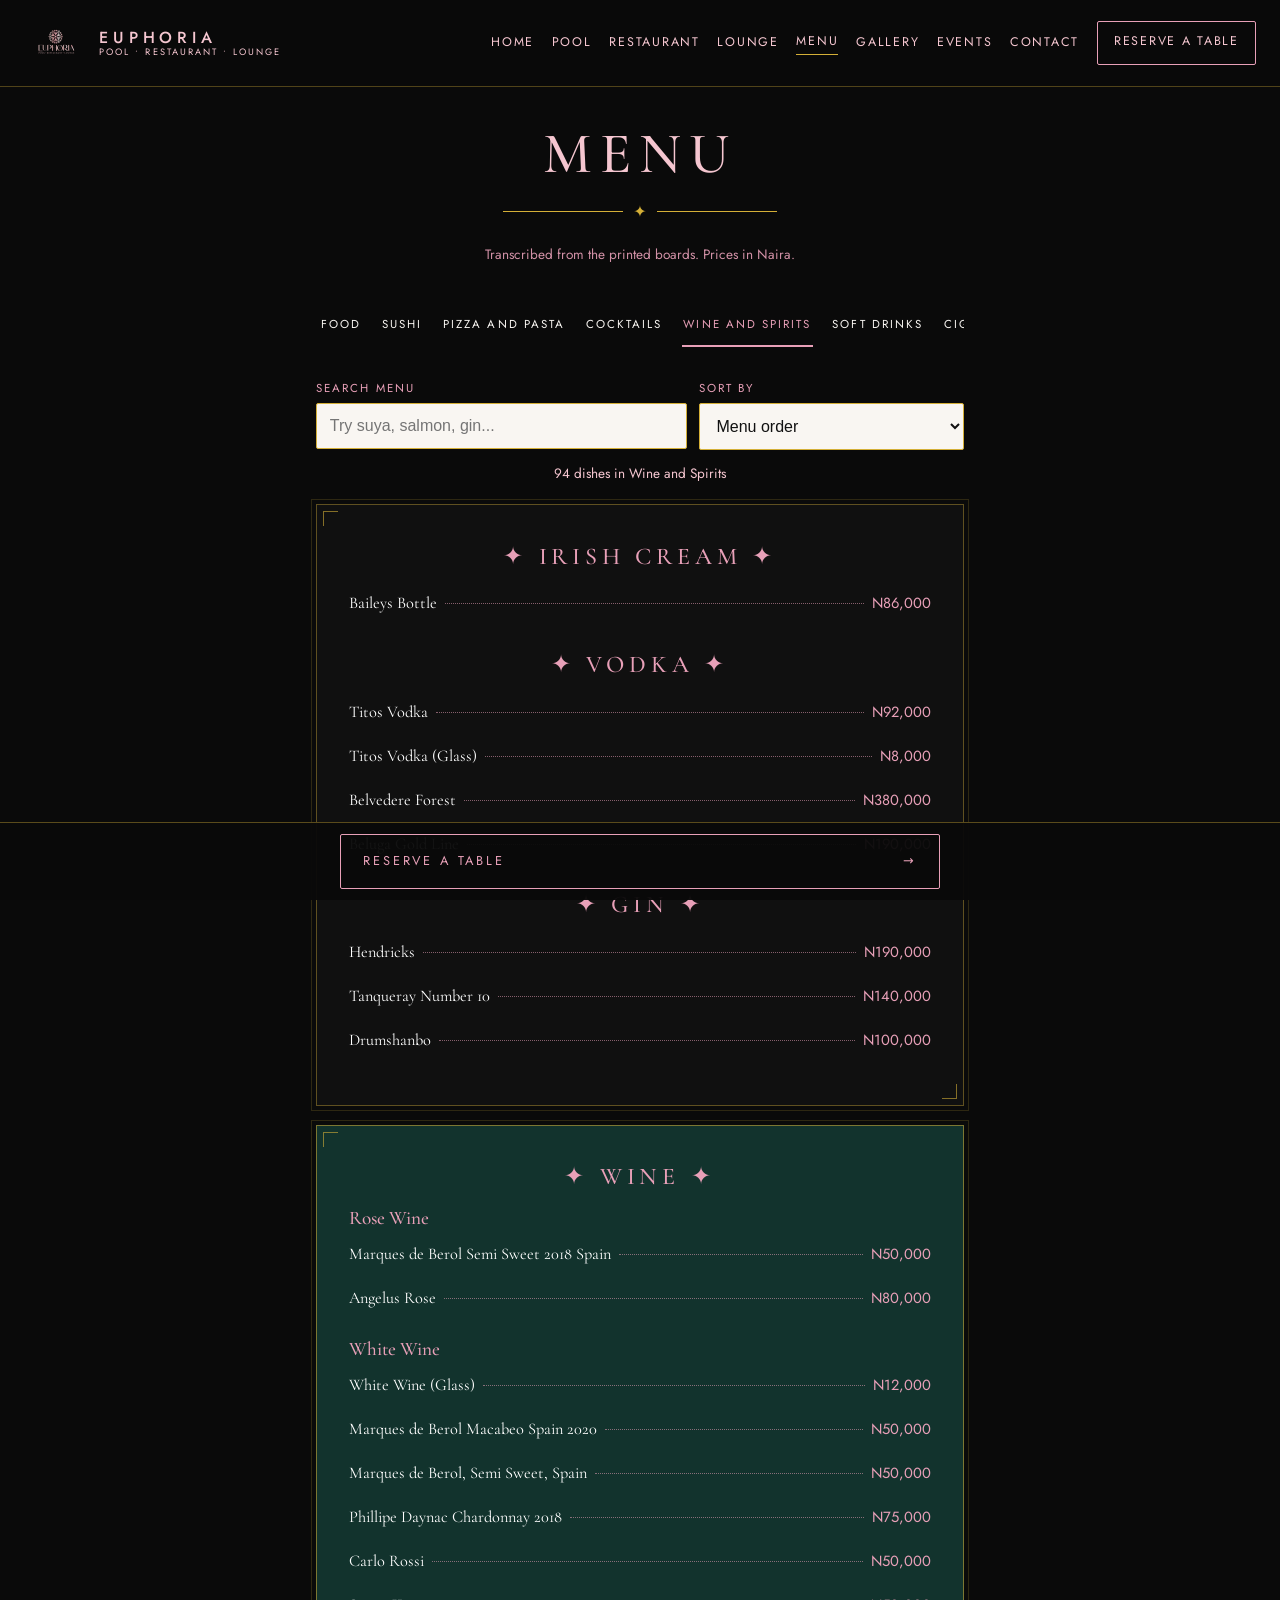
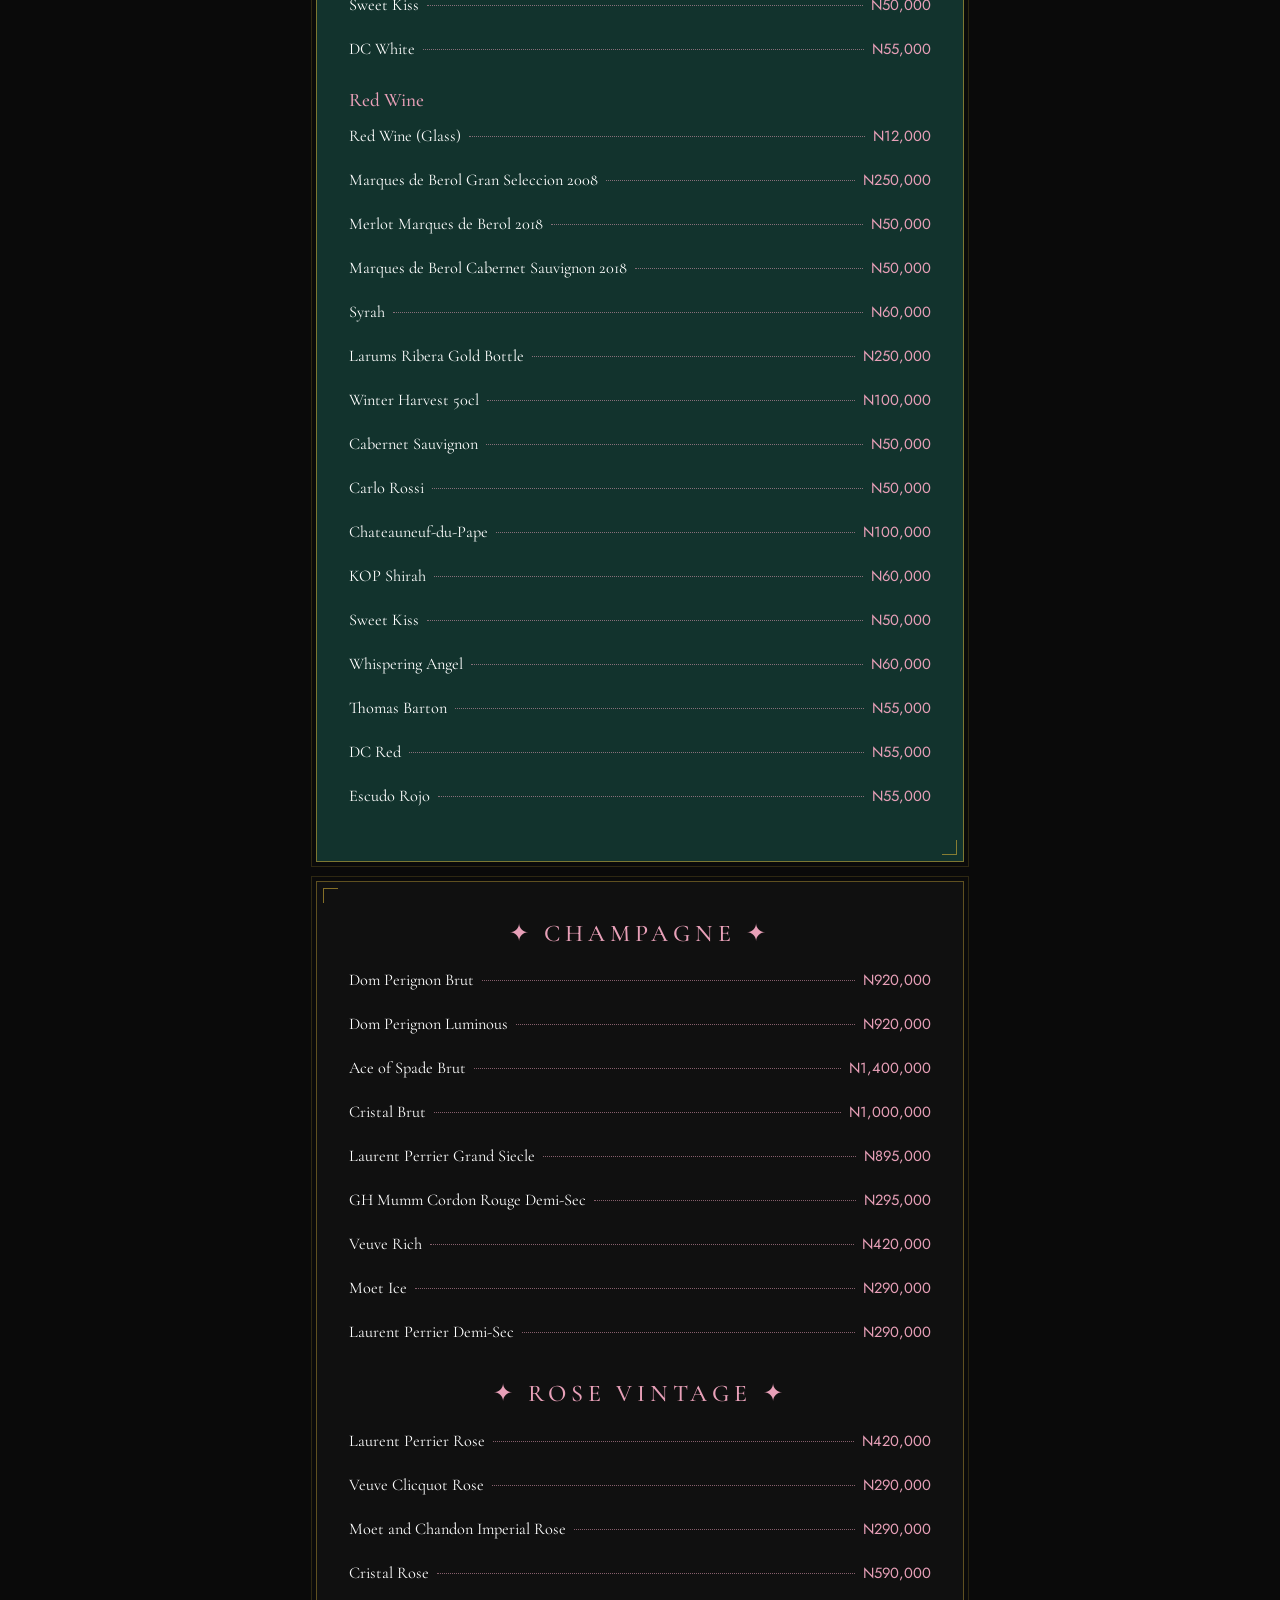
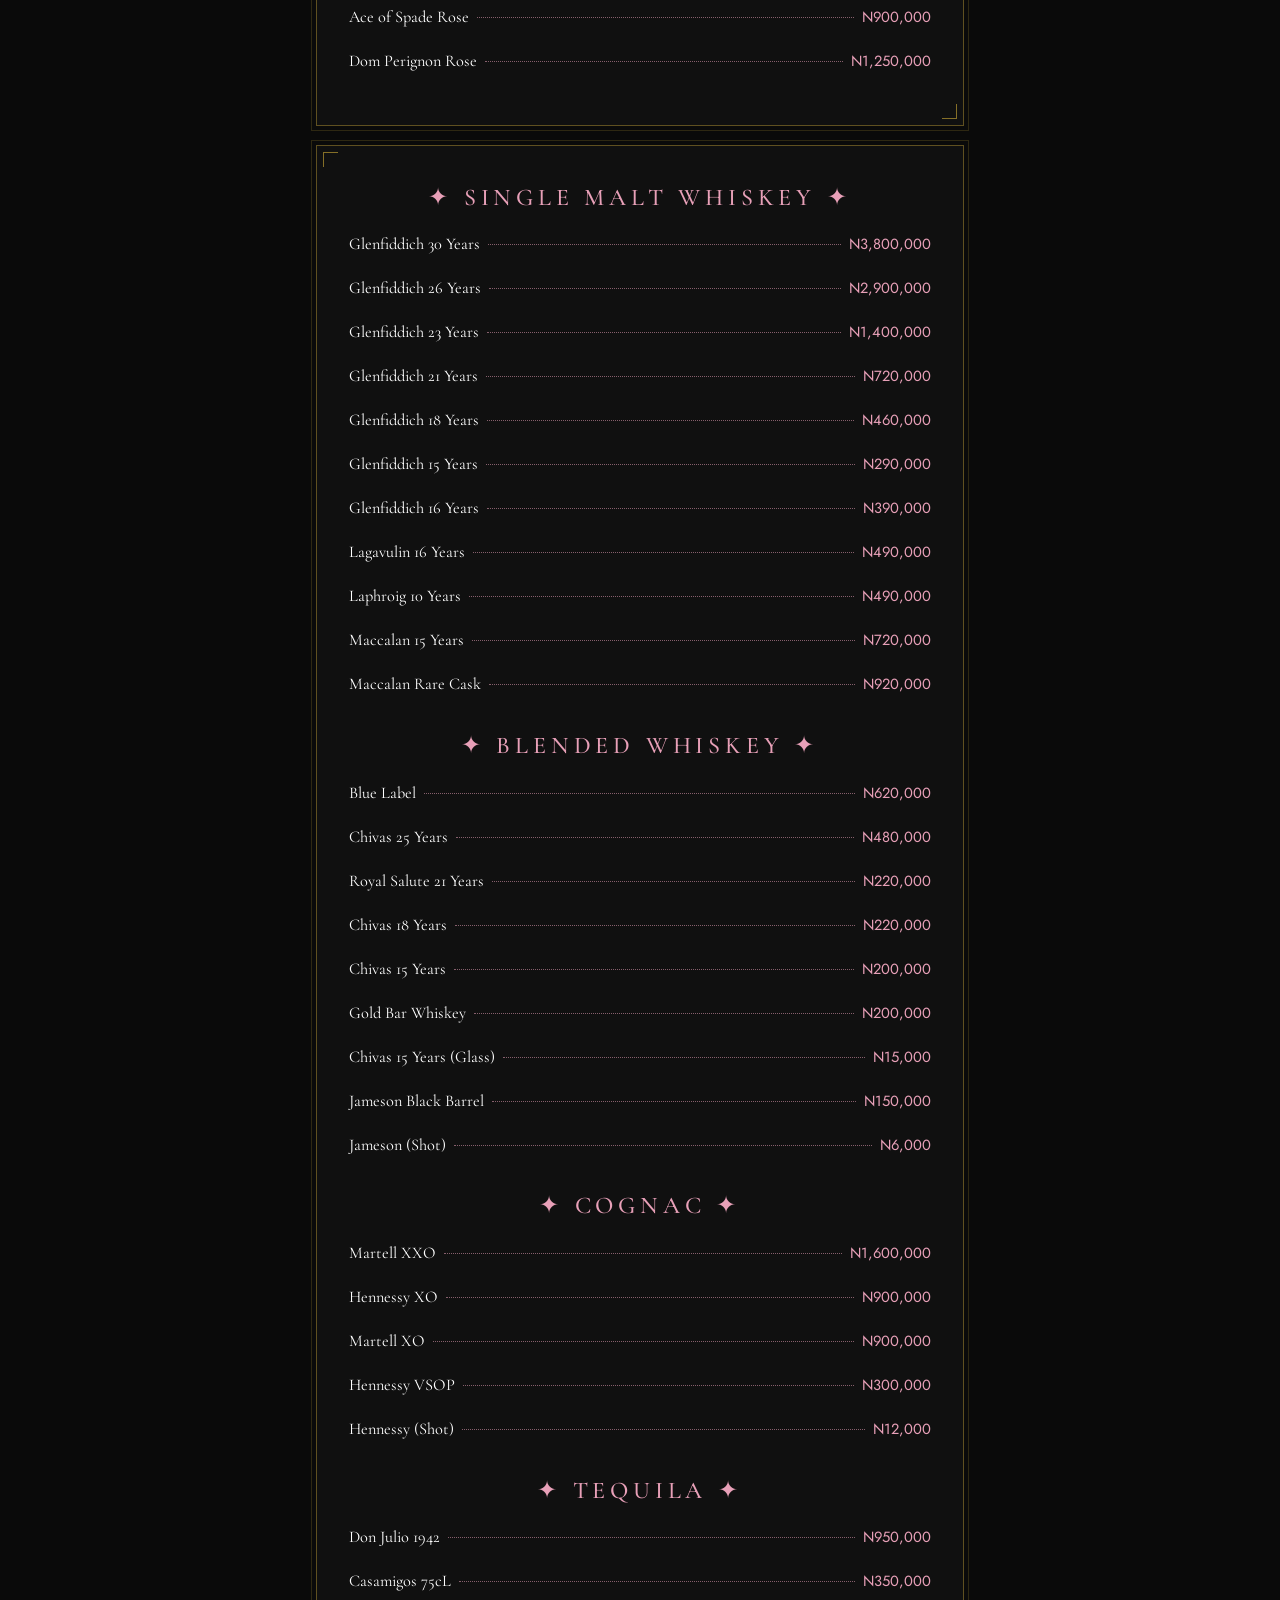
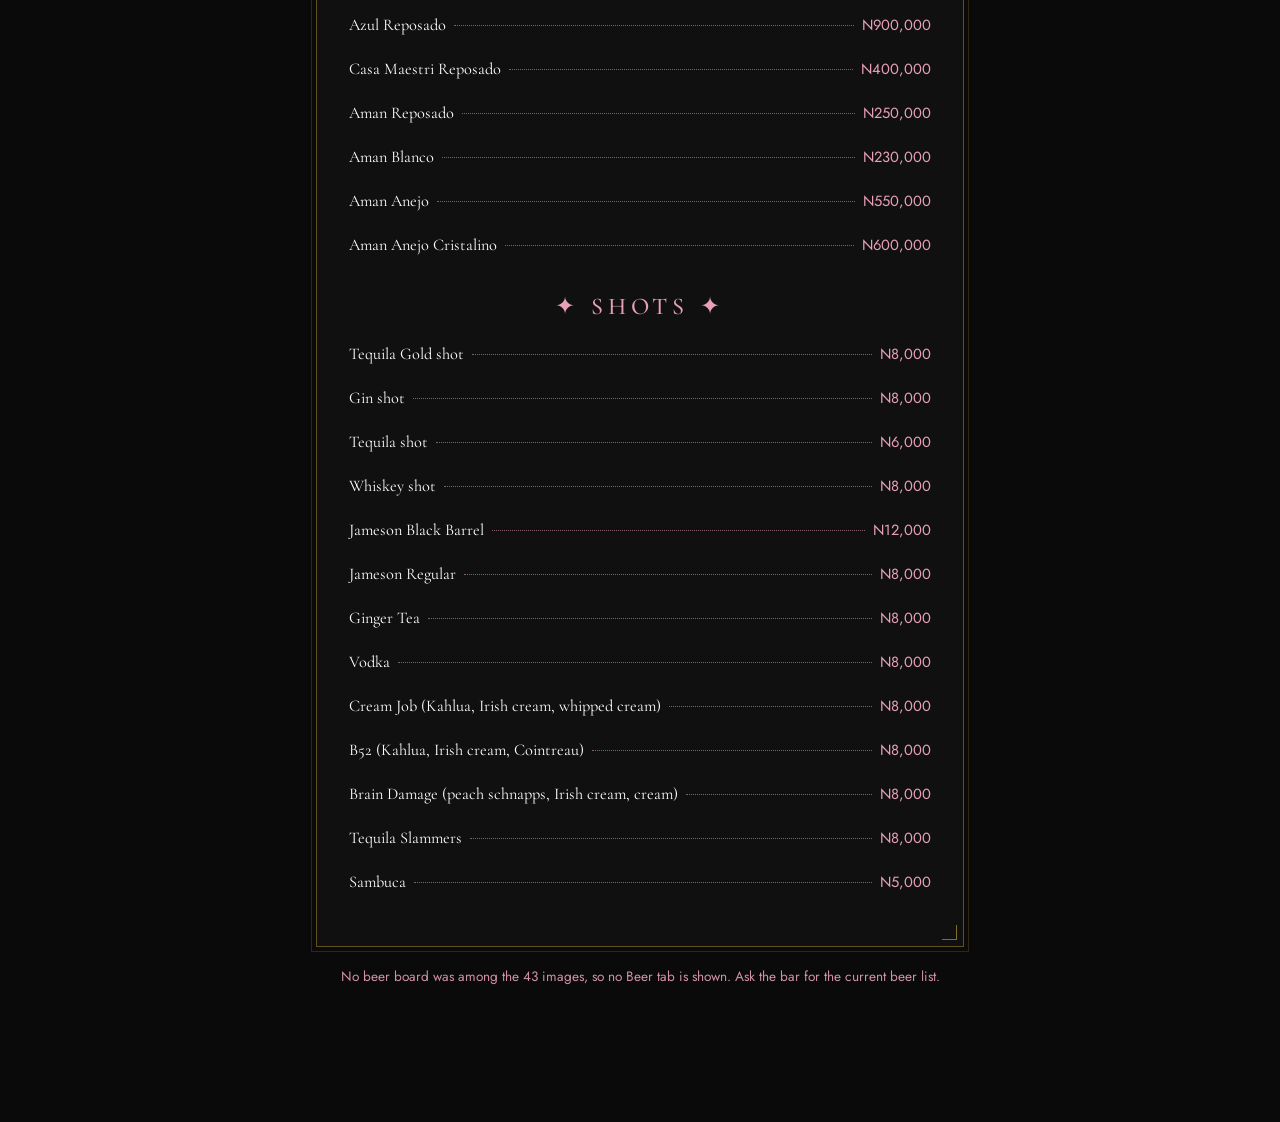
==== website/menu.html @ f9e3cfbf "Menu as its own page with search, filters and price sort; drop coming-soon badge" ====
<!DOCTYPE html>
<html lang="en">
<head>
<meta charset="UTF-8">
<meta name="viewport" content="width=device-width, initial-scale=1.0">
<title>Menu | Euphoria Pool • Restaurant • Lounge</title>
<meta name="description" content="Euphoria Ikoyi full menu: starters, mains, sushi, pizza, pasta, cocktails, wine and spirits, soft drinks, cigars and dessert.">
<link rel="preconnect" href="https://fonts.googleapis.com">
<link rel="preconnect" href="https://fonts.gstatic.com" crossorigin>
<link href="https://fonts.googleapis.com/css2?family=Cormorant+Garamond:ital,wght@0,400;0,500;0,600;1,400&family=Jost:wght@300;400;500;600&display=swap" rel="stylesheet">
<link rel="stylesheet" href="styles.css">
<link rel="stylesheet" href="menu.css">
<link rel="icon" type="image/png" href="assets/logo.png">
</head>
<body>
<a class="skip-link" href="#menu-list">Skip to menu</a>

<header class="site-header">
  <div class="header-inner">
    <a class="brand" href="index.html" aria-label="Euphoria home">
      <img src="assets/logo.png" alt="Euphoria Pool Restaurant Lounge logo" width="120" height="72">
      <span class="brand-text"><strong>EUPHORIA</strong><small>POOL • RESTAURANT • LOUNGE</small></span>
    </a>
    <button class="nav-toggle" aria-expanded="false" aria-controls="primary-nav" aria-label="Open menu">☰</button>
    <nav id="primary-nav" aria-label="Primary">
      <a href="index.html">Home</a>
      <a href="index.html#pool">Pool</a>
      <a href="index.html#restaurant">Restaurant</a>
      <a href="index.html#lounge">Lounge</a>
      <a href="menu.html" class="active" aria-current="page">Menu</a>
      <a href="index.html#gallery">Gallery</a>
      <a href="index.html#reserve">Events</a>
      <a href="index.html#contact">Contact</a>
      <a class="btn btn-outline" href="index.html#reserve">Reserve a Table</a>
    </nav>
  </div>
</header>

<main class="menu-page">
  <div class="menu-hero">
    <h1>Menu</h1>
    <div class="rule rule-center" aria-hidden="true"><span></span><i>✦</i><span></span></div>
    <p class="menu-note">Transcribed from the printed boards. Prices in Naira.</p>
  </div>

  <div class="tabs" role="tablist" aria-label="Menu categories">
    <button role="tab" data-tab="food" aria-selected="false">Food</button>
    <button role="tab" data-tab="sushi" aria-selected="false">Sushi</button>
    <button role="tab" data-tab="pizza-pasta" aria-selected="false">Pizza and Pasta</button>
    <button role="tab" data-tab="cocktails" aria-selected="false">Cocktails</button>
    <button role="tab" data-tab="wine-spirits" aria-selected="true" class="active">Wine and Spirits</button>
    <button role="tab" data-tab="soft" aria-selected="false">Soft Drinks</button>
    <button role="tab" data-tab="cigars" aria-selected="false">Cigars</button>
    <button role="tab" data-tab="dessert" aria-selected="false">Dessert</button>
  </div>

  <div class="menu-tools">
    <label class="tool-search">Search menu<input type="search" id="menu-search" placeholder="Try suya, salmon, gin..." autocomplete="off"></label>
    <label class="tool-sort">Sort by
      <select id="menu-sort">
        <option value="menu">Menu order</option>
        <option value="low">Price: low to high</option>
        <option value="high">Price: high to low</option>
      </select>
    </label>
  </div>
  <p class="menu-count" id="menu-count" role="status" aria-live="polite"></p>

  <div id="menu-list">
    <!-- WINE & SPIRITS (default visible, mirrors menu.png mockup) -->
    <section class="menu-card" data-cat="wine-spirits" aria-label="Wine and spirits">
      <h2><span aria-hidden="true">✦</span> Irish Cream <span aria-hidden="true">✦</span></h2>
      <ul>
        <li><span class="item">Baileys Bottle</span><span class="dots" aria-hidden="true"></span><span class="price">N86,000</span></li>
      </ul>
      <h2><span aria-hidden="true">✦</span> Vodka <span aria-hidden="true">✦</span></h2>
      <ul>
        <li><span class="item">Titos Vodka</span><span class="dots" aria-hidden="true"></span><span class="price">N92,000</span></li>
        <li><span class="item">Titos Vodka (Glass)</span><span class="dots" aria-hidden="true"></span><span class="price">N8,000</span></li>
        <li><span class="item">Belvedere Forest</span><span class="dots" aria-hidden="true"></span><span class="price">N380,000</span></li>
        <li><span class="item">Beluga Gold Line</span><span class="dots" aria-hidden="true"></span><span class="price">N190,000</span></li>
      </ul>
      <h2><span aria-hidden="true">✦</span> Gin <span aria-hidden="true">✦</span></h2>
      <ul>
        <li><span class="item">Hendricks</span><span class="dots" aria-hidden="true"></span><span class="price">N190,000</span></li>
        <li><span class="item">Tanqueray Number 10</span><span class="dots" aria-hidden="true"></span><span class="price">N140,000</span></li>
        <li><span class="item">Drumshanbo</span><span class="dots" aria-hidden="true"></span><span class="price">N100,000</span></li>
      </ul>
    </section>

    <section class="menu-card menu-card-green" data-cat="wine-spirits" aria-label="Wine">
      <h2><span aria-hidden="true">✦</span> Wine <span aria-hidden="true">✦</span></h2>
      <h3>Rose Wine</h3>
      <ul>
        <li><span class="item">Marques de Berol Semi Sweet 2018 Spain</span><span class="dots" aria-hidden="true"></span><span class="price">N50,000</span></li>
        <li><span class="item">Angelus Rose</span><span class="dots" aria-hidden="true"></span><span class="price">N80,000</span></li>
      </ul>
      <h3>White Wine</h3>
      <ul>
        <li><span class="item">White Wine (Glass)</span><span class="dots" aria-hidden="true"></span><span class="price">N12,000</span></li>
        <li><span class="item">Marques de Berol Macabeo Spain 2020</span><span class="dots" aria-hidden="true"></span><span class="price">N50,000</span></li>
        <li><span class="item">Marques de Berol, Semi Sweet, Spain</span><span class="dots" aria-hidden="true"></span><span class="price">N50,000</span></li>
        <li><span class="item">Phillipe Daynac Chardonnay 2018</span><span class="dots" aria-hidden="true"></span><span class="price">N75,000</span></li>
        <li><span class="item">Carlo Rossi</span><span class="dots" aria-hidden="true"></span><span class="price">N50,000</span></li>
        <li><span class="item">Sweet Kiss</span><span class="dots" aria-hidden="true"></span><span class="price">N50,000</span></li>
        <li><span class="item">DC White</span><span class="dots" aria-hidden="true"></span><span class="price">N55,000</span></li>
      </ul>
      <h3>Red Wine</h3>
      <ul>
        <li><span class="item">Red Wine (Glass)</span><span class="dots" aria-hidden="true"></span><span class="price">N12,000</span></li>
        <li><span class="item">Marques de Berol Gran Seleccion 2008</span><span class="dots" aria-hidden="true"></span><span class="price">N250,000</span></li>
        <li><span class="item">Merlot Marques de Berol 2018</span><span class="dots" aria-hidden="true"></span><span class="price">N50,000</span></li>
        <li><span class="item">Marques de Berol Cabernet Sauvignon 2018</span><span class="dots" aria-hidden="true"></span><span class="price">N50,000</span></li>
        <li><span class="item">Syrah</span><span class="dots" aria-hidden="true"></span><span class="price">N60,000</span></li>
        <li><span class="item">Larums Ribera Gold Bottle</span><span class="dots" aria-hidden="true"></span><span class="price">N250,000</span></li>
        <li><span class="item">Winter Harvest 50cl</span><span class="dots" aria-hidden="true"></span><span class="price">N100,000</span></li>
        <li><span class="item">Cabernet Sauvignon</span><span class="dots" aria-hidden="true"></span><span class="price">N50,000</span></li>
        <li><span class="item">Carlo Rossi</span><span class="dots" aria-hidden="true"></span><span class="price">N50,000</span></li>
        <li><span class="item">Chateauneuf-du-Pape</span><span class="dots" aria-hidden="true"></span><span class="price">N100,000</span></li>
        <li><span class="item">KOP Shirah</span><span class="dots" aria-hidden="true"></span><span class="price">N60,000</span></li>
        <li><span class="item">Sweet Kiss</span><span class="dots" aria-hidden="true"></span><span class="price">N50,000</span></li>
        <li><span class="item">Whispering Angel</span><span class="dots" aria-hidden="true"></span><span class="price">N60,000</span></li>
        <li><span class="item">Thomas Barton</span><span class="dots" aria-hidden="true"></span><span class="price">N55,000</span></li>
        <li><span class="item">DC Red</span><span class="dots" aria-hidden="true"></span><span class="price">N55,000</span></li>
        <li><span class="item">Escudo Rojo</span><span class="dots" aria-hidden="true"></span><span class="price">N55,000</span></li>
      </ul>
    </section>

    <section class="menu-card" data-cat="wine-spirits" aria-label="Champagne and rose">
      <h2><span aria-hidden="true">✦</span> Champagne <span aria-hidden="true">✦</span></h2>
      <ul>
        <li><span class="item">Dom Perignon Brut</span><span class="dots" aria-hidden="true"></span><span class="price">N920,000</span></li>
        <li><span class="item">Dom Perignon Luminous</span><span class="dots" aria-hidden="true"></span><span class="price">N920,000</span></li>
        <li><span class="item">Ace of Spade Brut</span><span class="dots" aria-hidden="true"></span><span class="price">N1,400,000</span></li>
        <li><span class="item">Cristal Brut</span><span class="dots" aria-hidden="true"></span><span class="price">N1,000,000</span></li>
        <li><span class="item">Laurent Perrier Grand Siecle</span><span class="dots" aria-hidden="true"></span><span class="price">N895,000</span></li>
        <li><span class="item">GH Mumm Cordon Rouge Demi-Sec</span><span class="dots" aria-hidden="true"></span><span class="price">N295,000</span></li>
        <li><span class="item">Veuve Rich</span><span class="dots" aria-hidden="true"></span><span class="price">N420,000</span></li>
        <li><span class="item">Moet Ice</span><span class="dots" aria-hidden="true"></span><span class="price">N290,000</span></li>
        <li><span class="item">Laurent Perrier Demi-Sec</span><span class="dots" aria-hidden="true"></span><span class="price">N290,000</span></li>
      </ul>
      <h2><span aria-hidden="true">✦</span> Rose Vintage <span aria-hidden="true">✦</span></h2>
      <ul>
        <li><span class="item">Laurent Perrier Rose</span><span class="dots" aria-hidden="true"></span><span class="price">N420,000</span></li>
        <li><span class="item">Veuve Clicquot Rose</span><span class="dots" aria-hidden="true"></span><span class="price">N290,000</span></li>
        <li><span class="item">Moet and Chandon Imperial Rose</span><span class="dots" aria-hidden="true"></span><span class="price">N290,000</span></li>
        <li><span class="item">Cristal Rose</span><span class="dots" aria-hidden="true"></span><span class="price">N590,000</span></li>
        <li><span class="item">Ace of Spade Rose</span><span class="dots" aria-hidden="true"></span><span class="price">N900,000</span></li>
        <li><span class="item">Dom Perignon Rose</span><span class="dots" aria-hidden="true"></span><span class="price">N1,250,000</span></li>
      </ul>
    </section>

    <section class="menu-card" data-cat="wine-spirits" aria-label="Whiskey Cognac Tequila Shots">
      <h2><span aria-hidden="true">✦</span> Single Malt Whiskey <span aria-hidden="true">✦</span></h2>
      <ul>
        <li><span class="item">Glenfiddich 30 Years</span><span class="dots" aria-hidden="true"></span><span class="price">N3,800,000</span></li>
        <li><span class="item">Glenfiddich 26 Years</span><span class="dots" aria-hidden="true"></span><span class="price">N2,900,000</span></li>
        <li><span class="item">Glenfiddich 23 Years</span><span class="dots" aria-hidden="true"></span><span class="price">N1,400,000</span></li>
        <li><span class="item">Glenfiddich 21 Years</span><span class="dots" aria-hidden="true"></span><span class="price">N720,000</span></li>
        <li><span class="item">Glenfiddich 18 Years</span><span class="dots" aria-hidden="true"></span><span class="price">N460,000</span></li>
        <li><span class="item">Glenfiddich 15 Years</span><span class="dots" aria-hidden="true"></span><span class="price">N290,000</span></li>
        <li><span class="item">Glenfiddich 16 Years</span><span class="dots" aria-hidden="true"></span><span class="price">N390,000</span></li>
        <li><span class="item">Lagavulin 16 Years</span><span class="dots" aria-hidden="true"></span><span class="price">N490,000</span></li>
        <li><span class="item">Laphroig 10 Years</span><span class="dots" aria-hidden="true"></span><span class="price">N490,000</span></li>
        <li><span class="item">Maccalan 15 Years</span><span class="dots" aria-hidden="true"></span><span class="price">N720,000</span></li>
        <li><span class="item">Maccalan Rare Cask</span><span class="dots" aria-hidden="true"></span><span class="price">N920,000</span></li>
      </ul>
      <h2><span aria-hidden="true">✦</span> Blended Whiskey <span aria-hidden="true">✦</span></h2>
      <ul>
        <li><span class="item">Blue Label</span><span class="dots" aria-hidden="true"></span><span class="price">N620,000</span></li>
        <li><span class="item">Chivas 25 Years</span><span class="dots" aria-hidden="true"></span><span class="price">N480,000</span></li>
        <li><span class="item">Royal Salute 21 Years</span><span class="dots" aria-hidden="true"></span><span class="price">N220,000</span></li>
        <li><span class="item">Chivas 18 Years</span><span class="dots" aria-hidden="true"></span><span class="price">N220,000</span></li>
        <li><span class="item">Chivas 15 Years</span><span class="dots" aria-hidden="true"></span><span class="price">N200,000</span></li>
        <li><span class="item">Gold Bar Whiskey</span><span class="dots" aria-hidden="true"></span><span class="price">N200,000</span></li>
        <li><span class="item">Chivas 15 Years (Glass)</span><span class="dots" aria-hidden="true"></span><span class="price">N15,000</span></li>
        <li><span class="item">Jameson Black Barrel</span><span class="dots" aria-hidden="true"></span><span class="price">N150,000</span></li>
        <li><span class="item">Jameson (Shot)</span><span class="dots" aria-hidden="true"></span><span class="price">N6,000</span></li>
      </ul>
      <h2><span aria-hidden="true">✦</span> Cognac <span aria-hidden="true">✦</span></h2>
      <ul>
        <li><span class="item">Martell XXO</span><span class="dots" aria-hidden="true"></span><span class="price">N1,600,000</span></li>
        <li><span class="item">Hennessy XO</span><span class="dots" aria-hidden="true"></span><span class="price">N900,000</span></li>
        <li><span class="item">Martell XO</span><span class="dots" aria-hidden="true"></span><span class="price">N900,000</span></li>
        <li><span class="item">Hennessy VSOP</span><span class="dots" aria-hidden="true"></span><span class="price">N300,000</span></li>
        <li><span class="item">Hennessy (Shot)</span><span class="dots" aria-hidden="true"></span><span class="price">N12,000</span></li>
      </ul>
      <h2><span aria-hidden="true">✦</span> Tequila <span aria-hidden="true">✦</span></h2>
      <ul>
        <li><span class="item">Don Julio 1942</span><span class="dots" aria-hidden="true"></span><span class="price">N950,000</span></li>
        <li><span class="item">Casamigos 75cL</span><span class="dots" aria-hidden="true"></span><span class="price">N350,000</span></li>
        <li><span class="item">Azul Reposado</span><span class="dots" aria-hidden="true"></span><span class="price">N900,000</span></li>
        <li><span class="item">Casa Maestri Reposado</span><span class="dots" aria-hidden="true"></span><span class="price">N400,000</span></li>
        <li><span class="item">Aman Reposado</span><span class="dots" aria-hidden="true"></span><span class="price">N250,000</span></li>
        <li><span class="item">Aman Blanco</span><span class="dots" aria-hidden="true"></span><span class="price">N230,000</span></li>
        <li><span class="item">Aman Anejo</span><span class="dots" aria-hidden="true"></span><span class="price">N550,000</span></li>
        <li><span class="item">Aman Anejo Cristalino</span><span class="dots" aria-hidden="true"></span><span class="price">N600,000</span></li>
      </ul>
      <h2><span aria-hidden="true">✦</span> Shots <span aria-hidden="true">✦</span></h2>
      <ul>
        <li><span class="item">Tequila Gold shot</span><span class="dots" aria-hidden="true"></span><span class="price">N8,000</span></li>
        <li><span class="item">Gin shot</span><span class="dots" aria-hidden="true"></span><span class="price">N8,000</span></li>
        <li><span class="item">Tequila shot</span><span class="dots" aria-hidden="true"></span><span class="price">N6,000</span></li>
        <li><span class="item">Whiskey shot</span><span class="dots" aria-hidden="true"></span><span class="price">N8,000</span></li>
        <li><span class="item">Jameson Black Barrel</span><span class="dots" aria-hidden="true"></span><span class="price">N12,000</span></li>
        <li><span class="item">Jameson Regular</span><span class="dots" aria-hidden="true"></span><span class="price">N8,000</span></li>
        <li><span class="item">Ginger Tea</span><span class="dots" aria-hidden="true"></span><span class="price">N8,000</span></li>
        <li><span class="item">Vodka</span><span class="dots" aria-hidden="true"></span><span class="price">N8,000</span></li>
        <li><span class="item">Cream Job (Kahlua, Irish cream, whipped cream)</span><span class="dots" aria-hidden="true"></span><span class="price">N8,000</span></li>
        <li><span class="item">B52 (Kahlua, Irish cream, Cointreau)</span><span class="dots" aria-hidden="true"></span><span class="price">N8,000</span></li>
        <li><span class="item">Brain Damage (peach schnapps, Irish cream, cream)</span><span class="dots" aria-hidden="true"></span><span class="price">N8,000</span></li>
        <li><span class="item">Tequila Slammers</span><span class="dots" aria-hidden="true"></span><span class="price">N8,000</span></li>
        <li><span class="item">Sambuca</span><span class="dots" aria-hidden="true"></span><span class="price">N5,000</span></li>
      </ul>
    </section>

    <!-- FOOD -->
    <section class="menu-card" data-cat="food" hidden aria-label="Breakfast and starters">
      <h2><span aria-hidden="true">✦</span> Choice of Breakfast <span aria-hidden="true">✦</span></h2>
      <ul>
        <li><span class="item">English Breakfast <small>Eggs, sausage, bacon, beans, mushrooms, tomato, toast</small></span><span class="dots" aria-hidden="true"></span><span class="price">N18k</span></li>
        <li><span class="item">Nigerian Breakfast <small>Boiled yam and egg sauce</small></span><span class="dots" aria-hidden="true"></span><span class="price">N15k</span></li>
        <li><span class="item">American Breakfast <small>Pancakes, scrambled eggs, sausages, syrup</small></span><span class="dots" aria-hidden="true"></span><span class="price">N18k</span></li>
        <li><span class="item">Potato and Egg / Fish Sauce <small>Sweet potatoes, egg or fish sauce</small></span><span class="dots" aria-hidden="true"></span><span class="price">N15k</span></li>
      </ul>
      <h2><span aria-hidden="true">✦</span> Starters <span aria-hidden="true">✦</span></h2>
      <ul>
        <li><span class="item">Peppered Snails <small>Fusion spices</small></span><span class="dots" aria-hidden="true"></span><span class="price">N22,000</span></li>
        <li><span class="item">Traditional Tacos <small>Beef, chicken or shrimps</small></span><span class="dots" aria-hidden="true"></span><span class="price">N15,000</span></li>
        <li><span class="item">Spicy Chicken Wings Lollipop <small>Chili sauce</small></span><span class="dots" aria-hidden="true"></span><span class="price">N15,000</span></li>
        <li><span class="item">Tempura Chicken Lollypop <small>Eight pieces</small></span><span class="dots" aria-hidden="true"></span><span class="price">N20,000</span></li>
        <li><span class="item">Tempura Prawns <small>Sweet chili sauce</small></span><span class="dots" aria-hidden="true"></span><span class="price">N25,000</span></li>
        <li><span class="item">Honey Glazed Salmon Sliders</span><span class="dots" aria-hidden="true"></span><span class="price">N30,000</span></li>
        <li><span class="item">Dynamite Shrimp</span><span class="dots" aria-hidden="true"></span><span class="price">N15,000</span></li>
        <li><span class="item">Chicken Croquettes</span><span class="dots" aria-hidden="true"></span><span class="price">N15,000</span></li>
        <li><span class="item">Afro-LeB Hummus <small>Asun, suya spice</small></span><span class="dots" aria-hidden="true"></span><span class="price">N15,000</span></li>
        <li><span class="item">Grilled Spicy Calamari</span><span class="dots" aria-hidden="true"></span><span class="price">N25,000</span></li>
        <li><span class="item">Taste of Euphoria <small>Starter platter with wine</small></span><span class="dots" aria-hidden="true"></span><span class="price">N35,000</span></li>
        <li><span class="item">Euphoria Rolls <small>Mixed seafood</small></span><span class="dots" aria-hidden="true"></span><span class="price">N12,000</span></li>
        <li><span class="item">Smashed Burger Sliders <small>Three pieces</small></span><span class="dots" aria-hidden="true"></span><span class="price">N25,000</span></li>
      </ul>
      <h2><span aria-hidden="true">✦</span> Salads <span aria-hidden="true">✦</span></h2>
      <ul>
        <li><span class="item">Euphoria Classic Salad</span><span class="dots" aria-hidden="true"></span><span class="price">N28,000</span></li>
        <li><span class="item">Chicken Caesar Salad</span><span class="dots" aria-hidden="true"></span><span class="price">N20,000</span></li>
        <li><span class="item">Cobb Salad</span><span class="dots" aria-hidden="true"></span><span class="price">N30,000</span></li>
        <li><span class="item">Japanese Crab Salad</span><span class="dots" aria-hidden="true"></span><span class="price">N30,000</span></li>
        <li><span class="item">Prawns Quinoa Bowl</span><span class="dots" aria-hidden="true"></span><span class="price">N28,000</span></li>
        <li><span class="item">Steak Salad</span><span class="dots" aria-hidden="true"></span><span class="price">N28,000</span></li>
      </ul>
    </section>

    <section class="menu-card menu-card-green" data-cat="food" hidden aria-label="Mains">
      <h2><span aria-hidden="true">✦</span> Main Course <span aria-hidden="true">✦</span></h2>
      <ul>
        <li><span class="item">Japanese Surf and Turf Teppanyaki</span><span class="dots" aria-hidden="true"></span><span class="price">N70,000</span></li>
        <li><span class="item">Jamaican Jerk Grilled Chicken</span><span class="dots" aria-hidden="true"></span><span class="price">N30,000</span></li>
        <li><span class="item">Citrus-Calibrated Seabass</span><span class="dots" aria-hidden="true"></span><span class="price">N65,000</span></li>
        <li><span class="item">Ram Curry Sauce <small>Steamed rice, plantain</small></span><span class="dots" aria-hidden="true"></span><span class="price">N30,000</span></li>
        <li><span class="item">Braised Lamb / Shank</span><span class="dots" aria-hidden="true"></span><span class="price">N56,000</span></li>
        <li><span class="item">Spicy Roasted Chicken</span><span class="dots" aria-hidden="true"></span><span class="price">N28,000</span></li>
        <li><span class="item">Grilled Lamb Chops</span><span class="dots" aria-hidden="true"></span><span class="price">N48,000</span></li>
        <li><span class="item">Flame-Grilled Ribeye</span><span class="dots" aria-hidden="true"></span><span class="price">N58,000</span></li>
        <li><span class="item">Grilled Tiger Prawns</span><span class="dots" aria-hidden="true"></span><span class="price">N45,000</span></li>
        <li><span class="item">Baby Kingklip</span><span class="dots" aria-hidden="true"></span><span class="price">N60,000</span></li>
        <li><span class="item">Imported Rump Steak</span><span class="dots" aria-hidden="true"></span><span class="price">N65,000</span></li>
        <li><span class="item">Imported Sirloin Steak</span><span class="dots" aria-hidden="true"></span><span class="price">N45,000</span></li>
        <li><span class="item">Lobster Thermidor</span><span class="dots" aria-hidden="true"></span><span class="price">N30,000</span></li>
        <li><span class="item">Oxtail <small>Rice of choice</small></span><span class="dots" aria-hidden="true"></span><span class="price">N49,000</span></li>
        <li><span class="item">Euphoria Beef Burger</span><span class="dots" aria-hidden="true"></span><span class="price">N21,000</span></li>
        <li><span class="item">Pan Seared Grilled Salmon</span><span class="dots" aria-hidden="true"></span><span class="price">N65,000</span></li>
      </ul>
      <h2><span aria-hidden="true">✦</span> Catch of the Day <span aria-hidden="true">✦</span></h2>
      <ul>
        <li><span class="item">Grilled Sea Bass</span><span class="dots" aria-hidden="true"></span><span class="price">N65,000</span></li>
        <li><span class="item">Herb-Marinated Kinglip</span><span class="dots" aria-hidden="true"></span><span class="price">N65,000</span></li>
        <li><span class="item">Grilled Red Snapper</span><span class="dots" aria-hidden="true"></span><span class="price">N45,000</span></li>
      </ul>
      <h2><span aria-hidden="true">✦</span> Signature Dishes <span aria-hidden="true">✦</span></h2>
      <ul>
        <li><span class="item">Grilled Tomahawk (2 persons)</span><span class="dots" aria-hidden="true"></span><span class="price">N120,000</span></li>
        <li><span class="item">Sirloin Wagyu</span><span class="dots" aria-hidden="true"></span><span class="price">N141,000</span></li>
        <li><span class="item">Salt Bay</span><span class="dots" aria-hidden="true"></span><span class="price">N90,000</span></li>
      </ul>
      <h2><span aria-hidden="true">✦</span> Euphoria Tower <span aria-hidden="true">✦</span></h2>
      <ul>
        <li><span class="item">Lucrezia Tower <small>Seafood</small></span><span class="dots" aria-hidden="true"></span><span class="price">N176,000</span></li>
        <li><span class="item">Leonardo Tower <small>Suya, rolls, snails, sliders, tacos</small></span><span class="dots" aria-hidden="true"></span><span class="price">N98,000</span></li>
      </ul>
      <h2><span aria-hidden="true">✦</span> Sides <span aria-hidden="true">✦</span></h2>
      <ul>
        <li><span class="item">Fried Plantain</span><span class="dots" aria-hidden="true"></span><span class="price">N6,000</span></li>
        <li><span class="item">French Fries</span><span class="dots" aria-hidden="true"></span><span class="price">N6,000</span></li>
        <li><span class="item">Euphoria Chips</span><span class="dots" aria-hidden="true"></span><span class="price">N6,000</span></li>
        <li><span class="item">Sauteed Vegetables</span><span class="dots" aria-hidden="true"></span><span class="price">N6,000</span></li>
        <li><span class="item">Fried Yam</span><span class="dots" aria-hidden="true"></span><span class="price">N6,000</span></li>
        <li><span class="item">Fried Sweet Potato</span><span class="dots" aria-hidden="true"></span><span class="price">N6,000</span></li>
        <li><span class="item">Jollof Rice</span><span class="dots" aria-hidden="true"></span><span class="price">N6,000</span></li>
        <li><span class="item">Steamed Rice</span><span class="dots" aria-hidden="true"></span><span class="price">N6,000</span></li>
        <li><span class="item">Euphoria Special Fried Rice</span><span class="dots" aria-hidden="true"></span><span class="price">N12,000</span></li>
        <li><span class="item">Mashed Potatoes</span><span class="dots" aria-hidden="true"></span><span class="price">N6,000</span></li>
      </ul>
      <h2><span aria-hidden="true">✦</span> Taste of Africa <span aria-hidden="true">✦</span></h2>
      <ul>
        <li><span class="item">Amala <small>Gbegiri, ewedu, assorted meats</small></span><span class="dots" aria-hidden="true"></span><span class="price">N18,500</span></li>
        <li><span class="item">Efo Riro and Poundo</span><span class="dots" aria-hidden="true"></span><span class="price">N18,500</span></li>
      </ul>
    </section>

    <!-- SUSHI -->
    <section class="menu-card" data-cat="sushi" hidden aria-label="Sushi">
      <h2><span aria-hidden="true">✦</span> Signature Sushi Rolls (4 pcs) <span aria-hidden="true">✦</span></h2>
      <ul>
        <li><span class="item">Crunchy Roll</span><span class="dots" aria-hidden="true"></span><span class="price">N17,000</span></li>
        <li><span class="item">Shrimp Dancing Roll</span><span class="dots" aria-hidden="true"></span><span class="price">N25,000</span></li>
        <li><span class="item">Caterpillar Roll</span><span class="dots" aria-hidden="true"></span><span class="price">N21,000</span></li>
        <li><span class="item">Shrimp Jalapeno Roll</span><span class="dots" aria-hidden="true"></span><span class="price">N17,000</span></li>
        <li><span class="item">Crispy California Roll</span><span class="dots" aria-hidden="true"></span><span class="price">N20,000</span></li>
        <li><span class="item">Crazy Crab Roll</span><span class="dots" aria-hidden="true"></span><span class="price">N17,000</span></li>
        <li><span class="item">Salmon Mango Roll</span><span class="dots" aria-hidden="true"></span><span class="price">N20,000</span></li>
        <li><span class="item">Dragon Roll</span><span class="dots" aria-hidden="true"></span><span class="price">N20,000</span></li>
        <li><span class="item">Selfie Maki Roll</span><span class="dots" aria-hidden="true"></span><span class="price">N20,000</span></li>
      </ul>
      <h2><span aria-hidden="true">✦</span> Deep Fried Rolls (4 pcs) <span aria-hidden="true">✦</span></h2>
      <ul>
        <li><span class="item">Deep Fried Chicken Roll</span><span class="dots" aria-hidden="true"></span><span class="price">N15,000</span></li>
        <li><span class="item">Deep Fried Tuna Roll</span><span class="dots" aria-hidden="true"></span><span class="price">N25,000</span></li>
      </ul>
      <h2><span aria-hidden="true">✦</span> Salmon Selection (4 pcs) <span aria-hidden="true">✦</span></h2>
      <ul>
        <li><span class="item">Smoked Salmon Roll</span><span class="dots" aria-hidden="true"></span><span class="price">N20,000</span></li>
        <li><span class="item">Salmon Roll</span><span class="dots" aria-hidden="true"></span><span class="price">N18,000</span></li>
        <li><span class="item">Spicy Salmon Roll</span><span class="dots" aria-hidden="true"></span><span class="price">N18,000</span></li>
      </ul>
      <h2><span aria-hidden="true">✦</span> Chef's Special and Vegetarian <span aria-hidden="true">✦</span></h2>
      <ul>
        <li><span class="item">Silenzio Special Roll (4 pcs)</span><span class="dots" aria-hidden="true"></span><span class="price">N27,000</span></li>
        <li><span class="item">Vegetarian Garden Roll (4 pcs)</span><span class="dots" aria-hidden="true"></span><span class="price">N18,000</span></li>
        <li><span class="item">Avocado Hosomaki (6 pcs)</span><span class="dots" aria-hidden="true"></span><span class="price">N14,000</span></li>
        <li><span class="item">Cucumber Hosomaki (6 pcs)</span><span class="dots" aria-hidden="true"></span><span class="price">N14,000</span></li>
        <li><span class="item">Mango Hosomaki (6 pcs)</span><span class="dots" aria-hidden="true"></span><span class="price">N14,000</span></li>
      </ul>
      <h2><span aria-hidden="true">✦</span> Hosomaki (4 pcs) <span aria-hidden="true">✦</span></h2>
      <ul>
        <li><span class="item">Salmon</span><span class="dots" aria-hidden="true"></span><span class="price">N20,000</span></li>
        <li><span class="item">Tuna</span><span class="dots" aria-hidden="true"></span><span class="price">N25,000</span></li>
        <li><span class="item">Salmon and Avocado</span><span class="dots" aria-hidden="true"></span><span class="price">N20,000</span></li>
        <li><span class="item">Shrimp Tempura</span><span class="dots" aria-hidden="true"></span><span class="price">N20,000</span></li>
        <li><span class="item">Kani (Crab)</span><span class="dots" aria-hidden="true"></span><span class="price">N18,000</span></li>
      </ul>
      <h2><span aria-hidden="true">✦</span> Sashimi (3 pieces) <span aria-hidden="true">✦</span></h2>
      <ul>
        <li><span class="item">Salmon</span><span class="dots" aria-hidden="true"></span><span class="price">N14,000</span></li>
        <li><span class="item">Tuna</span><span class="dots" aria-hidden="true"></span><span class="price">N17,000</span></li>
        <li><span class="item">Ebi (Shrimp)</span><span class="dots" aria-hidden="true"></span><span class="price">N12,000</span></li>
        <li><span class="item">Crab</span><span class="dots" aria-hidden="true"></span><span class="price">N12,000</span></li>
      </ul>
      <h2><span aria-hidden="true">✦</span> Nigiri (2 pieces) <span aria-hidden="true">✦</span></h2>
      <ul>
        <li><span class="item">Salmon</span><span class="dots" aria-hidden="true"></span><span class="price">N12,000</span></li>
        <li><span class="item">Tuna</span><span class="dots" aria-hidden="true"></span><span class="price">N14,000</span></li>
        <li><span class="item">Ebi (Shrimp)</span><span class="dots" aria-hidden="true"></span><span class="price">N12,000</span></li>
        <li><span class="item">Crab</span><span class="dots" aria-hidden="true"></span><span class="price">N12,000</span></li>
      </ul>
    </section>

    <!-- PIZZA & PASTA -->
    <section class="menu-card" data-cat="pizza-pasta" hidden aria-label="Pizza and pasta">
      <h2><span aria-hidden="true">✦</span> Pizza <span aria-hidden="true">✦</span></h2>
      <ul>
        <li><span class="item">Pepperoni</span><span class="dots" aria-hidden="true"></span><span class="price">N19,500</span></li>
        <li><span class="item">Vegetarian</span><span class="dots" aria-hidden="true"></span><span class="price">N17,500</span></li>
        <li><span class="item">Sardinia Pizza</span><span class="dots" aria-hidden="true"></span><span class="price">N22,000</span></li>
        <li><span class="item">Margarita</span><span class="dots" aria-hidden="true"></span><span class="price">N17,000</span></li>
        <li><span class="item">Suya <small>Beef and chicken suya</small></span><span class="dots" aria-hidden="true"></span><span class="price">N18,000</span></li>
        <li><span class="item">Frutti di Mare Pizza</span><span class="dots" aria-hidden="true"></span><span class="price">N24,000</span></li>
      </ul>
      <h2><span aria-hidden="true">✦</span> Pasta <span aria-hidden="true">✦</span></h2>
      <ul>
        <li><span class="item">Lasagna Asun</span><span class="dots" aria-hidden="true"></span><span class="price">N27,000</span></li>
        <li><span class="item">Penne Arabiata Chicken / Prawns</span><span class="dots" aria-hidden="true"></span><span class="price">N26,000</span></li>
        <li><span class="item">Pesto Pasta with Chicken / Prawns</span><span class="dots" aria-hidden="true"></span><span class="price">N28,000</span></li>
        <li><span class="item">Chicken Alfredo</span><span class="dots" aria-hidden="true"></span><span class="price">N25,000</span></li>
        <li><span class="item">Seafood Ofada / Linguini</span><span class="dots" aria-hidden="true"></span><span class="price">N32,000</span></li>
        <li><span class="item">Spaghetti Mare</span><span class="dots" aria-hidden="true"></span><span class="price">N32,000</span></li>
        <li><span class="item">Oxtail Pasta</span><span class="dots" aria-hidden="true"></span><span class="price">N55,000</span></li>
      </ul>
    </section>

    <!-- COCKTAILS -->
    <section class="menu-card" data-cat="cocktails" hidden aria-label="Cocktails">
      <h2><span aria-hidden="true">✦</span> Classic Cocktails <span aria-hidden="true">✦</span></h2>
      <ul>
        <li><span class="item">Long Island</span><span class="dots" aria-hidden="true"></span><span class="price">N15,000</span></li>
        <li><span class="item">Mai Tai</span><span class="dots" aria-hidden="true"></span><span class="price">N12,000</span></li>
        <li><span class="item">Aperol Spritz</span><span class="dots" aria-hidden="true"></span><span class="price">N12,000</span></li>
        <li><span class="item">Margarita</span><span class="dots" aria-hidden="true"></span><span class="price">N12,000</span></li>
        <li><span class="item">Daiquiri</span><span class="dots" aria-hidden="true"></span><span class="price">N12,000</span></li>
        <li><span class="item">Mojito</span><span class="dots" aria-hidden="true"></span><span class="price">N12,000</span></li>
        <li><span class="item">Pornstar Martini</span><span class="dots" aria-hidden="true"></span><span class="price">N15,000</span></li>
        <li><span class="item">Negroni</span><span class="dots" aria-hidden="true"></span><span class="price">N15,000</span></li>
        <li><span class="item">Gin Basil</span><span class="dots" aria-hidden="true"></span><span class="price">N12,000</span></li>
        <li><span class="item">Old Fashion</span><span class="dots" aria-hidden="true"></span><span class="price">N13,000</span></li>
        <li><span class="item">Whiskey Sour</span><span class="dots" aria-hidden="true"></span><span class="price">N15,000</span></li>
        <li><span class="item">Caipirova</span><span class="dots" aria-hidden="true"></span><span class="price">N12,000</span></li>
        <li><span class="item">Espresso Martini</span><span class="dots" aria-hidden="true"></span><span class="price">N15,000</span></li>
      </ul>
      <h2><span aria-hidden="true">✦</span> Signature Cocktails <span aria-hidden="true">✦</span></h2>
      <ul>
        <li><span class="item">Blue Hawaii <small>Coconut, rum, pineapple, blue curacao</small></span><span class="dots" aria-hidden="true"></span><span class="price">N13,000</span></li>
        <li><span class="item">Morphism Law <small>Ginger, gin, bitters</small></span><span class="dots" aria-hidden="true"></span><span class="price">N13,000</span></li>
        <li><span class="item">Sidecar <small>Cognac, lemon</small></span><span class="dots" aria-hidden="true"></span><span class="price">N13,000</span></li>
        <li><span class="item">PMS <small>Strawberry vodka, rosemary</small></span><span class="dots" aria-hidden="true"></span><span class="price">N13,000</span></li>
      </ul>
      <h2><span aria-hidden="true">✦</span> Mocktails <span aria-hidden="true">✦</span></h2>
      <ul>
        <li><span class="item">Frozen Cherry and Coke</span><span class="dots" aria-hidden="true"></span><span class="price">N10,000</span></li>
        <li><span class="item">Ginger Kiwi Zing</span><span class="dots" aria-hidden="true"></span><span class="price">N13,000</span></li>
        <li><span class="item">Virgin Mojito (strawberry, mango, passion fruit)</span><span class="dots" aria-hidden="true"></span><span class="price">N12,000</span></li>
        <li><span class="item">Virgin Daiquri</span><span class="dots" aria-hidden="true"></span><span class="price">N12,000</span></li>
      </ul>
      <h2><span aria-hidden="true">✦</span> Smoothies <span aria-hidden="true">✦</span></h2>
      <ul>
        <li><span class="item">Banana Smoothie</span><span class="dots" aria-hidden="true"></span><span class="price">N10,000</span></li>
        <li><span class="item">Mint Ginger Pineapple</span><span class="dots" aria-hidden="true"></span><span class="price">N10,000</span></li>
        <li><span class="item">Watermelon, Ginger and Pineapple</span><span class="dots" aria-hidden="true"></span><span class="price">N10,000</span></li>
      </ul>
      <h2><span aria-hidden="true">✦</span> Milkshakes <span aria-hidden="true">✦</span></h2>
      <ul>
        <li><span class="item">Vanilla</span><span class="dots" aria-hidden="true"></span><span class="price">N12,000</span></li>
        <li><span class="item">Mango</span><span class="dots" aria-hidden="true"></span><span class="price">N15,000</span></li>
        <li><span class="item">Hazelnut</span><span class="dots" aria-hidden="true"></span><span class="price">N15,000</span></li>
        <li><span class="item">Chocolate</span><span class="dots" aria-hidden="true"></span><span class="price">N12,000</span></li>
        <li><span class="item">Strawberry</span><span class="dots" aria-hidden="true"></span><span class="price">N12,000</span></li>
        <li><span class="item">Banana</span><span class="dots" aria-hidden="true"></span><span class="price">N12,000</span></li>
        <li><span class="item">Oreo Milkshake</span><span class="dots" aria-hidden="true"></span><span class="price">N12,000</span></li>
        <li><span class="item">Cookies Jar Milkshake</span><span class="dots" aria-hidden="true"></span><span class="price">N12,000</span></li>
      </ul>
    </section>

    <!-- SOFT -->
    <section class="menu-card" data-cat="soft" hidden aria-label="Soft drinks">
      <h2><span aria-hidden="true">✦</span> Fresh Juices <span aria-hidden="true">✦</span></h2>
      <ul>
        <li><span class="item">Fresh Orange Juice</span><span class="dots" aria-hidden="true"></span><span class="price">N10,000</span></li>
        <li><span class="item">Fresh Apple Juice</span><span class="dots" aria-hidden="true"></span><span class="price">N10,000</span></li>
        <li><span class="item">Fresh Pineapple Juice</span><span class="dots" aria-hidden="true"></span><span class="price">N10,000</span></li>
        <li><span class="item">Fresh Beetroot Juice</span><span class="dots" aria-hidden="true"></span><span class="price">N10,000</span></li>
        <li><span class="item">Fresh Carrot Juice</span><span class="dots" aria-hidden="true"></span><span class="price">N10,000</span></li>
      </ul>
      <h2><span aria-hidden="true">✦</span> Soft Drinks <span aria-hidden="true">✦</span></h2>
      <ul>
        <li><span class="item">Water (Small)</span><span class="dots" aria-hidden="true"></span><span class="price">N2,500</span></li>
        <li><span class="item">Sparkling Water</span><span class="dots" aria-hidden="true"></span><span class="price">N6,000</span></li>
        <li><span class="item">Coke</span><span class="dots" aria-hidden="true"></span><span class="price">N3,000</span></li>
        <li><span class="item">Sprite</span><span class="dots" aria-hidden="true"></span><span class="price">N3,000</span></li>
        <li><span class="item">Fanta</span><span class="dots" aria-hidden="true"></span><span class="price">N3,000</span></li>
        <li><span class="item">Soda Water</span><span class="dots" aria-hidden="true"></span><span class="price">N3,000</span></li>
        <li><span class="item">Tonic Water</span><span class="dots" aria-hidden="true"></span><span class="price">N3,000</span></li>
        <li><span class="item">Bitter Lemon</span><span class="dots" aria-hidden="true"></span><span class="price">N3,000</span></li>
        <li><span class="item">Energy Drink</span><span class="dots" aria-hidden="true"></span><span class="price">N6,000</span></li>
        <li><span class="item">Juices Pitcher</span><span class="dots" aria-hidden="true"></span><span class="price">N7,000</span></li>
        <li><span class="item">Cranberry</span><span class="dots" aria-hidden="true"></span><span class="price">N10,000</span></li>
      </ul>
      <h2><span aria-hidden="true">✦</span> Hot Beverage <span aria-hidden="true">✦</span></h2>
      <ul>
        <li><span class="item">Espresso</span><span class="dots" aria-hidden="true"></span><span class="price">N4,000</span></li>
        <li><span class="item">Doubke Espresso</span><span class="dots" aria-hidden="true"></span><span class="price">N4,000</span></li>
        <li><span class="item">Americano</span><span class="dots" aria-hidden="true"></span><span class="price">N4,000</span></li>
      </ul>
    </section>

    <!-- CIGARS -->
    <section class="menu-card" data-cat="cigars" hidden aria-label="Cigars">
      <h2><span aria-hidden="true">✦</span> Cigars <span aria-hidden="true">✦</span></h2>
      <ul>
        <li><span class="item">Handel Gold Cigarello <small>Mild, short smoke</small></span><span class="dots" aria-hidden="true"></span><span class="price">N6k</span></li>
        <li><span class="item">Don Thomas <small>Honduras, medium</small></span><span class="dots" aria-hidden="true"></span><span class="price">N18k</span></li>
        <li><span class="item">Don Thomas Allegro</span><span class="dots" aria-hidden="true"></span><span class="price">N30k</span></li>
        <li><span class="item">Don Thomas Toros</span><span class="dots" aria-hidden="true"></span><span class="price">N15k</span></li>
        <li><span class="item">Don Thomas XO</span><span class="dots" aria-hidden="true"></span><span class="price">N30k</span></li>
        <li><span class="item">Macanudo <small>Dominican, mild</small></span><span class="dots" aria-hidden="true"></span><span class="price">N30k</span></li>
        <li><span class="item">Macanudo Classic</span><span class="dots" aria-hidden="true"></span><span class="price">N30k</span></li>
        <li><span class="item">Reposado Robusto</span><span class="dots" aria-hidden="true"></span><span class="price">N13k</span></li>
        <li><span class="item">Reposado Toro</span><span class="dots" aria-hidden="true"></span><span class="price">N18k</span></li>
        <li><span class="item">Reposado Churchill</span><span class="dots" aria-hidden="true"></span><span class="price">N18k</span></li>
      </ul>
    </section>

    <!-- DESSERT -->
    <section class="menu-card" data-cat="dessert" hidden aria-label="Dessert">
      <h2><span aria-hidden="true">✦</span> Dessert <span aria-hidden="true">✦</span></h2>
      <ul>
        <li><span class="item">Dubai Cheesecake</span><span class="dots" aria-hidden="true"></span><span class="price">N15,000</span></li>
        <li><span class="item">Lava Cake <small>Served with ice cream</small></span><span class="dots" aria-hidden="true"></span><span class="price">N12,000</span></li>
        <li><span class="item">Poolside Fruit Boat</span><span class="dots" aria-hidden="true"></span><span class="price">N10,000</span></li>
      </ul>
    </section>

    <p class="menu-note">No beer board was among the 43 images, so no Beer tab is shown. Ask the bar for the current beer list.</p>
    <p class="menu-empty" id="menu-empty" hidden>No dishes match your search in this section. Try another word or category.</p>
  </div>
</main>

<div class="reserve-bar">
  <a class="btn btn-reserve" href="index.html#reserve">Reserve a Table <span aria-hidden="true">→</span></a>
</div>

<script>
const toggle = document.querySelector('.nav-toggle');
const nav = document.getElementById('primary-nav');
toggle.addEventListener('click', () => {
  const open = nav.classList.toggle('open');
  toggle.setAttribute('aria-expanded', String(open));
});
const tabs = Array.from(document.querySelectorAll('.tabs [role="tab"]'));
const cards = Array.from(document.querySelectorAll('#menu-list .menu-card'));
const searchInput = document.getElementById('menu-search');
const sortSelect = document.getElementById('menu-sort');
const countNote = document.getElementById('menu-count');
const emptyNote = document.getElementById('menu-empty');
let activeCat = 'wine-spirits';

function priceValue(text) {
  const m = String(text).replace(/,/g, '').match(/([\d.]+)\s*([kK]?)/);
  if (!m) return NaN;
  let v = parseFloat(m[1]);
  if (m[2].toLowerCase() === 'k') v *= 1000;
  return v;
}

cards.forEach(card => {
  card.querySelectorAll('ul').forEach(ul => {
    Array.from(ul.children).forEach((li, i) => {
      li.dataset.index = String(i);
      const p = li.querySelector('.price');
      li.dataset.price = String(priceValue(p ? p.textContent : ''));
    });
  });
});

function applyFilters() {
  const query = searchInput.value.trim().toLowerCase();
  const mode = sortSelect.value;
  let visible = 0;
  cards.forEach(card => {
    const active = card.dataset.cat === activeCat;
    card.hidden = !active;
    if (!active) return;
    card.querySelectorAll('ul').forEach(ul => {
      const items = Array.from(ul.children);
      items.sort((a, b) => {
        if (mode === 'low') return Number(a.dataset.price) - Number(b.dataset.price);
        if (mode === 'high') return Number(b.dataset.price) - Number(a.dataset.price);
        return Number(a.dataset.index) - Number(b.dataset.index);
      });
      items.forEach(li => ul.appendChild(li));
      let shown = 0;
      items.forEach(li => {
        const name = li.querySelector('.item').textContent.toLowerCase();
        const match = !query || name.includes(query);
        li.style.display = match ? '' : 'none';
        if (match) { shown++; visible++; }
      });
      ul.style.display = shown ? '' : 'none';
    });
    const kids = Array.from(card.children);
    kids.forEach(el => {
      if (el.tagName === 'H3') {
        const next = el.nextElementSibling;
        if (next && next.tagName === 'UL' && next.style.display === 'none') el.style.display = 'none';
        else el.style.display = '';
      }
    });
    kids.forEach(el => {
      if (el.tagName === 'H2') {
        let node = el.nextElementSibling;
        let any = false;
        while (node && node.tagName !== 'H2') {
          if (node.tagName === 'UL' && node.style.display !== 'none') any = true;
          node = node.nextElementSibling;
        }
        el.style.display = any ? '' : 'none';
      }
    });
  });
  const tabName = document.querySelector('.tabs [data-tab="' + activeCat + '"]').textContent;
  countNote.textContent = query
    ? visible + (visible === 1 ? ' match' : ' matches') + ' for "' + searchInput.value.trim() + '" in ' + tabName
    : visible + ' dishes in ' + tabName;
  emptyNote.hidden = visible !== 0;
}
tabs.forEach(t => t.addEventListener('click', () => {
  activeCat = t.dataset.tab;
  tabs.forEach(x => {
    const on = x === t;
    x.classList.toggle('active', on);
    x.setAttribute('aria-selected', String(on));
  });
  applyFilters();
}));
searchInput.addEventListener('input', applyFilters);
sortSelect.addEventListener('change', applyFilters);
document.addEventListener('keydown', e => { if (e.key === 'Escape') nav.classList.remove('open'); });
applyFilters();
</script>
</body>
</html>
---- website/styles.css ----
:root{
  --rose:#E8A0B8;
  --black:#0A0A0A;
  --teal:#1A6B5F;
  --teal-deep:#0d2b27;
  --burgundy:#8B1E3F;
  --brass:#D4AF37;
  --ivory:#F9F6F2;
  --pink:#F5C6D0;
  --white:#FFFFFF;
  --blush:#F8C8DC;
  --lavender:#E6B8D0;
}
*{box-sizing:border-box}
html{scroll-behavior:smooth}
body{
  margin:0;
  font-family:"Jost",system-ui,-apple-system,"Segoe UI",sans-serif;
  background:var(--black);
  color:var(--pink);
  line-height:1.6;
}
h1,h2,h3{font-family:"Cormorant Garamond",Georgia,serif;font-weight:500;line-height:1.08;margin:0 0 .5rem}
h1{font-size:clamp(2.8rem,6vw,4.6rem);color:var(--pink)}
h2{font-size:clamp(1.9rem,3.6vw,2.7rem)}
img{max-width:100%;display:block}
a{color:var(--rose)}
a:focus-visible,button:focus-visible,input:focus-visible,select:focus-visible{outline:3px solid var(--brass);outline-offset:2px}
.skip-link{position:absolute;left:-999px;top:0;background:var(--brass);color:#000;padding:.6rem 1rem;z-index:99}
.skip-link:focus{left:0}
.wrap{max-width:1180px;margin:0 auto;padding:0 24px}
.eyebrow{letter-spacing:.28em;text-transform:uppercase;font-size:.72rem;color:var(--rose);margin:0 0 .6rem}
.eyebrow-light{color:var(--rose)}
.eyebrow-center{text-align:center;letter-spacing:.28em}
.rule{display:flex;align-items:center;gap:10px;margin:.9rem 0 1.2rem}
.rule span{display:block;height:1px;width:120px;background:var(--brass)}
.rule i{color:var(--brass);font-style:normal}
.rule-left span:first-child{width:60px}
.experiences .rule,.hero .rule{justify-content:flex-start}

/* Header */
.site-header{position:sticky;top:0;z-index:50;background:rgba(10,10,10,.96);border-bottom:1px solid rgba(212,175,55,.35)}
.header-inner{max-width:1280px;margin:0 auto;padding:.7rem 24px;display:flex;align-items:center;justify-content:space-between;gap:1rem}
.brand{display:flex;align-items:center;gap:.7rem;text-decoration:none}
.brand img{width:64px;height:auto}
.brand-text{display:flex;flex-direction:column;line-height:1.1}
.brand-text strong{color:var(--pink);letter-spacing:.3em;font-weight:500}
.brand-text small{color:var(--pink);font-size:.58rem;letter-spacing:.22em}
#primary-nav{display:flex;align-items:center;gap:1.1rem}
#primary-nav a{text-decoration:none;color:var(--pink);font-size:.78rem;letter-spacing:.14em;text-transform:uppercase}
#primary-nav a.active{border-bottom:1px solid var(--brass);padding-bottom:2px}
#primary-nav a:hover{color:var(--white);text-decoration:underline;text-decoration-color:var(--brass);text-underline-offset:4px}
.nav-toggle{display:none;background:none;border:1px solid var(--brass);color:var(--pink);min-width:44px;min-height:44px;font-size:1.2rem;border-radius:4px}
.btn{display:inline-block;text-decoration:none;letter-spacing:.18em;text-transform:uppercase;font-size:.75rem;padding:.85rem 1.5rem;border-radius:2px;border:1px solid var(--rose);min-height:44px}
.btn-outline{background:transparent;color:var(--rose);border-color:var(--rose)}
.btn-outline:hover{background:var(--rose);color:var(--black)}
.btn-rose{background:var(--rose);color:var(--black);border-color:var(--rose)}
.btn-rose:hover{filter:brightness(1.08)}
#primary-nav .btn{padding:.6rem 1rem}

/* Hero */
.hero{position:relative;min-height:78vh;display:flex;align-items:center;overflow:hidden;background:var(--black)}
.hero-bg{position:absolute;inset:0;background:url("assets/euphoria-poolside-night-bar-pavilion.png") center/cover no-repeat;filter:saturate(1.05)}
.hero-overlay{position:absolute;inset:0;background:linear-gradient(90deg,rgba(10,10,10,.88) 0%,rgba(10,10,10,.62) 42%,rgba(10,10,10,.30) 100%)}
.hero-content{position:relative;max-width:1180px;margin:0 auto;padding:4rem 24px;width:100%}
.hero-content .lede{max-width:34ch;color:var(--pink)}
.hero-content h1{color:var(--pink)}

/* Story */
.story{background:var(--ivory);color:#222;padding:4.5rem 0}
.story h2{color:#1c1c1c}
.story-grid{display:grid;grid-template-columns:1fr 1fr;gap:3rem;align-items:center}
.story-art{position:relative;min-height:380px;display:flex;justify-content:center}
.story-art svg{width:min(380px,90%);height:auto}
.story-blossom{position:absolute;right:0;bottom:0;width:180px;height:120px;object-fit:cover;border:1px solid var(--brass);opacity:.9}
.text-link{color:var(--burgundy);letter-spacing:.18em;text-transform:uppercase;font-size:.75rem;text-decoration:none;border-bottom:1px solid transparent}
.text-link:hover{border-bottom-color:var(--brass)}
.text-link-gold{color:var(--brass)}

/* Experiences */
.experiences{background:var(--teal-deep);padding:3.5rem 0 4rem;border-top:1px solid rgba(212,175,55,.4);border-bottom:1px solid rgba(212,175,55,.4)}
.experiences .eyebrow{text-align:center;color:var(--rose)}
.exp-grid{display:grid;grid-template-columns:repeat(3,1fr);gap:0;margin-top:2rem}
.exp-card{text-align:center;padding:0 2rem;border-left:1px solid rgba(212,175,55,.5)}
.exp-card:first-child{border-left:none}
.exp-card img{height:190px;width:100%;object-fit:cover;border:1px solid rgba(212,175,55,.35)}
.exp-icon{color:var(--brass);margin:.8rem 0 .2rem}
.exp-card h3{color:var(--rose);letter-spacing:.24em;text-transform:uppercase;font-size:1rem}
.exp-card p{color:var(--pink);font-size:.92rem}

/* Taste */
.taste{background:var(--ivory);color:#222;padding:4rem 0}
.taste h2{color:#1c1c1c}
.taste-head{display:flex;justify-content:space-between;align-items:end;gap:1rem;flex-wrap:wrap}
.dish-grid{display:grid;grid-template-columns:repeat(4,1fr);gap:1.2rem;margin-top:1.5rem}
.dish-card{background:#fff;border:1px solid rgba(212,175,55,.55);padding:.7rem}
.dish-card img{height:190px;width:100%;object-fit:cover}
.dish-card h3{font-size:1.05rem;color:#1c1c1c;margin:.7rem 0 .2rem}
.dish-card p{font-size:.85rem;margin:.15rem 0;color:#4a4a4a}
.dish-tag{color:var(--teal);text-transform:uppercase;letter-spacing:.14em;font-size:.7rem}

/* Gallery */
.gallery{background:var(--black);padding:4rem 0 3rem}
.gallery h2{color:var(--pink)}
.gallery-head{display:flex;justify-content:space-between;align-items:end;flex-wrap:wrap;gap:1rem}
.strip{display:grid;grid-template-columns:repeat(5,1fr);gap:6px;margin-top:1.5rem}
.strip img{height:220px;width:100%;object-fit:cover;border:1px solid rgba(212,175,55,.4)}
.gallery-more{display:grid;grid-template-columns:repeat(4,1fr);gap:1rem;margin-top:1.5rem}
.gallery-more img{height:160px;width:100%;object-fit:cover;border:1px solid rgba(212,175,55,.35)}
.gallery-more figcaption{font-size:.8rem;color:var(--pink);margin-top:.4rem}

/* Reserve */
.reserve{background:var(--teal);color:var(--pink);padding:4rem 0}
.reserve h2{color:var(--pink)}
.reserve-grid{display:grid;grid-template-columns:1fr 1.1fr;gap:3rem;align-items:center}
.reserve-art img{width:100%;height:420px;object-fit:cover;border:1px solid var(--brass);border-radius:210px 210px 8px 8px}
#booking-form{background:rgba(10,10,10,.28);border:1px solid rgba(212,175,55,.5);padding:1.2rem;margin-top:1rem}
.form-row{display:grid;grid-template-columns:1fr 1fr;gap:.9rem}
label{display:flex;flex-direction:column;gap:.35rem;font-size:.8rem;letter-spacing:.08em;text-transform:uppercase}
input,select{background:var(--ivory);border:1px solid var(--brass);color:#111;padding:.8rem;min-height:44px;font-size:1rem;border-radius:2px;width:100%}
.form-actions{margin:.9rem 0 0}
.form-note{min-height:1.5em;font-size:.9rem;color:var(--white)}
.hours{font-size:.9rem}
.hours a{color:var(--brass)}

/* Voices */
.voices{background:var(--ivory);color:#333;padding:4rem 0}
.voices-grid{display:grid;grid-template-columns:repeat(3,1fr);gap:2rem;margin-top:1.5rem}
.voices blockquote{margin:0;font-family:"Cormorant Garamond",serif;font-size:1.15rem;color:#333;border-left:1px solid rgba(212,175,55,.5);padding-left:1rem}
.voices blockquote span{color:var(--burgundy);font-size:1.6rem}
.voices footer{font-family:"Jost",sans-serif;font-size:.8rem;letter-spacing:.14em;text-transform:uppercase;margin-top:.6rem;color:#666}

/* Footer */
.site-footer{background:var(--black);border-top:1px solid rgba(212,175,55,.4);padding:3rem 0 1.5rem}
.footer-grid{display:grid;grid-template-columns:1.4fr 1fr 1fr 1fr;gap:2rem}
.footer-brand{font-size:1.6rem;letter-spacing:.3em;color:var(--pink);margin:0}
.footer-brand small{display:block;font-size:.65rem;letter-spacing:.24em}
.footer-h{color:var(--rose);letter-spacing:.24em;text-transform:uppercase;font-size:.75rem}
.site-footer nav a{display:block;color:var(--pink);text-decoration:none;font-size:.9rem;padding:.2rem 0}
.site-footer nav a:hover{color:var(--white);text-decoration:underline;text-decoration-color:var(--brass)}
address{font-style:normal;color:var(--pink);font-size:.9rem}
address a{color:var(--pink)}
.legal{display:flex;justify-content:space-between;gap:1rem;flex-wrap:wrap;border-top:1px solid rgba(212,175,55,.3);margin-top:2rem;padding-top:1rem}
.legal a{color:var(--pink);font-size:.8rem;margin-left:1rem}

@media (max-width:960px){
  #primary-nav{display:none;position:absolute;top:100%;right:0;left:0;background:var(--black);flex-direction:column;align-items:stretch;padding:1rem 24px 1.5rem;border-bottom:1px solid var(--brass)}
  #primary-nav.open{display:flex}
  #primary-nav a{padding:.7rem 0;border-bottom:1px solid rgba(212,175,55,.2)}
  .nav-toggle{display:block}
  .story-grid,.reserve-grid{grid-template-columns:1fr}
  .exp-grid{grid-template-columns:1fr}
  .exp-card{border-left:none;border-top:1px solid rgba(212,175,55,.5);padding:1.5rem 0}
  .exp-card:first-child{border-top:none}
  .dish-grid{grid-template-columns:repeat(2,1fr)}
  .strip{grid-template-columns:repeat(2,1fr)}
  .gallery-more{grid-template-columns:repeat(2,1fr)}
  .voices-grid{grid-template-columns:1fr}
  .footer-grid{grid-template-columns:1fr 1fr}
  .form-row{grid-template-columns:1fr}
  .reserve-art img{height:300px}
}
@media (max-width:560px){
  .dish-grid{grid-template-columns:1fr}
  .strip{grid-template-columns:1fr}
  .strip img{height:260px}
  .footer-grid{grid-template-columns:1fr}
}
@media (prefers-reduced-motion:reduce){
  html{scroll-behavior:auto}
  *{transition:none !important;animation:none !important}
}
---- website/menu.css ----
/* Mobile-first menu page. Visual language from menu.png: deep black,
rose-gold headings, dotted leaders, brass rules, emerald panel, sticky reserve. */
.menu-page{max-width:600px;margin:0 auto;padding:0 16px 120px;background:#0A0A0A;color:#F5C6D0}
.menu-hero{text-align:center;padding:2.2rem 0 .6rem}
.menu-hero h1{font-family:"Cormorant Garamond",Georgia,serif;font-weight:500;font-size:clamp(2.6rem,12vw,3.6rem);letter-spacing:.14em;color:#F5C6D0;margin:0;text-transform:uppercase}
.rule-center{justify-content:center}
.menu-note{text-align:center;font-size:.85rem;color:#E8A0B8;opacity:.9}
.menu-tools{display:grid;grid-template-columns:1fr;gap:.7rem;margin-top:1rem}
.menu-tools label{display:flex;flex-direction:column;gap:.35rem;font-size:.72rem;letter-spacing:.18em;text-transform:uppercase;color:#E8A0B8}
.menu-tools input,.menu-tools select{background:#F9F6F2;border:1px solid #D4AF37;color:#111;padding:.8rem;min-height:44px;font-size:1rem;border-radius:2px;width:100%;letter-spacing:normal;text-transform:none}
.menu-count{text-align:center;font-size:.85rem;color:#F5C6D0;min-height:1.5em}
.menu-empty{text-align:center;border:1px dashed rgba(212,175,55,.6);padding:1.5rem 1rem;color:#F5C6D0}
@media (min-width:480px){
  .menu-tools{grid-template-columns:1.4fr 1fr}
}
.tabs{display:flex;gap:1.1rem;overflow-x:auto;padding:.9rem .2rem 1rem;-webkit-overflow-scrolling:touch;scrollbar-width:thin}
.tabs [role="tab"]{flex:0 0 auto;background:none;border:none;color:#F9F6F2;font-family:"Jost",sans-serif;font-size:.72rem;letter-spacing:.18em;text-transform:uppercase;padding:.7rem .1rem;min-height:44px;cursor:pointer;border-bottom:2px solid transparent}
.tabs [role="tab"].active{color:#E8A0B8;border-bottom-color:#E8A0B8}
.menu-card{background:#101010;border:1px solid rgba(212,175,55,.4);outline:1px solid rgba(212,175,55,.18);outline-offset:4px;padding:1.6rem 1.2rem;margin:1.2rem 0;position:relative}
.menu-card::before,.menu-card::after{content:"";position:absolute;width:14px;height:14px;border:1px solid rgba(212,175,55,.6)}
.menu-card::before{top:6px;left:6px;border-right:none;border-bottom:none}
.menu-card::after{bottom:6px;right:6px;border-left:none;border-top:none}
.menu-card-green{background:#12332d;border-color:rgba(212,175,55,.55)}
.menu-card h2{font-family:"Cormorant Garamond",Georgia,serif;color:#E8A0B8;text-align:center;font-size:1.5rem;letter-spacing:.2em;text-transform:uppercase;margin:1.6rem 0 .8rem}
.menu-card h2:first-child{margin-top:.2rem}
.menu-card h3{color:#E8A0B8;font-family:"Cormorant Garamond",serif;font-size:1.2rem;margin:1.1rem 0 .3rem}
.menu-card ul{list-style:none;margin:0 0 .4rem;padding:0}
.menu-card li{display:flex;align-items:baseline;gap:.5rem;padding:.5rem 0;min-height:44px}
.menu-card .item{font-family:"Cormorant Garamond",Georgia,serif;font-size:1.02rem;color:#FFFFFF;flex:0 1 auto}
.menu-card .item small{display:block;font-family:"Jost",sans-serif;font-size:.75rem;color:#F5C6D0;opacity:.85}
.menu-card .dots{flex:1 1 auto;border-bottom:1px dotted rgba(232,160,184,.55);transform:translateY(-4px);min-width:24px}
.menu-card .price{font-family:"Jost",sans-serif;color:#E8A0B8;white-space:nowrap;font-size:.92rem}
.reserve-bar{position:fixed;left:0;right:0;bottom:0;z-index:60;background:rgba(10,10,10,.96);border-top:1px solid rgba(212,175,55,.4);padding:.7rem 16px calc(.7rem + env(safe-area-inset-bottom))}
.btn-reserve{display:flex;justify-content:space-between;align-items:center;max-width:600px;margin:0 auto;border:1px solid #E8A0B8;color:#E8A0B8;text-decoration:none;letter-spacing:.22em;text-transform:uppercase;font-size:.8rem;padding:1rem 1.4rem;min-height:48px}
.btn-reserve:hover{background:#E8A0B8;color:#0A0A0A}
@media (min-width:760px){
  .menu-page{max-width:680px}
  .menu-card{padding:2.2rem 2rem}
}
@media (prefers-reduced-motion:reduce){
  html{scroll-behavior:auto}
}
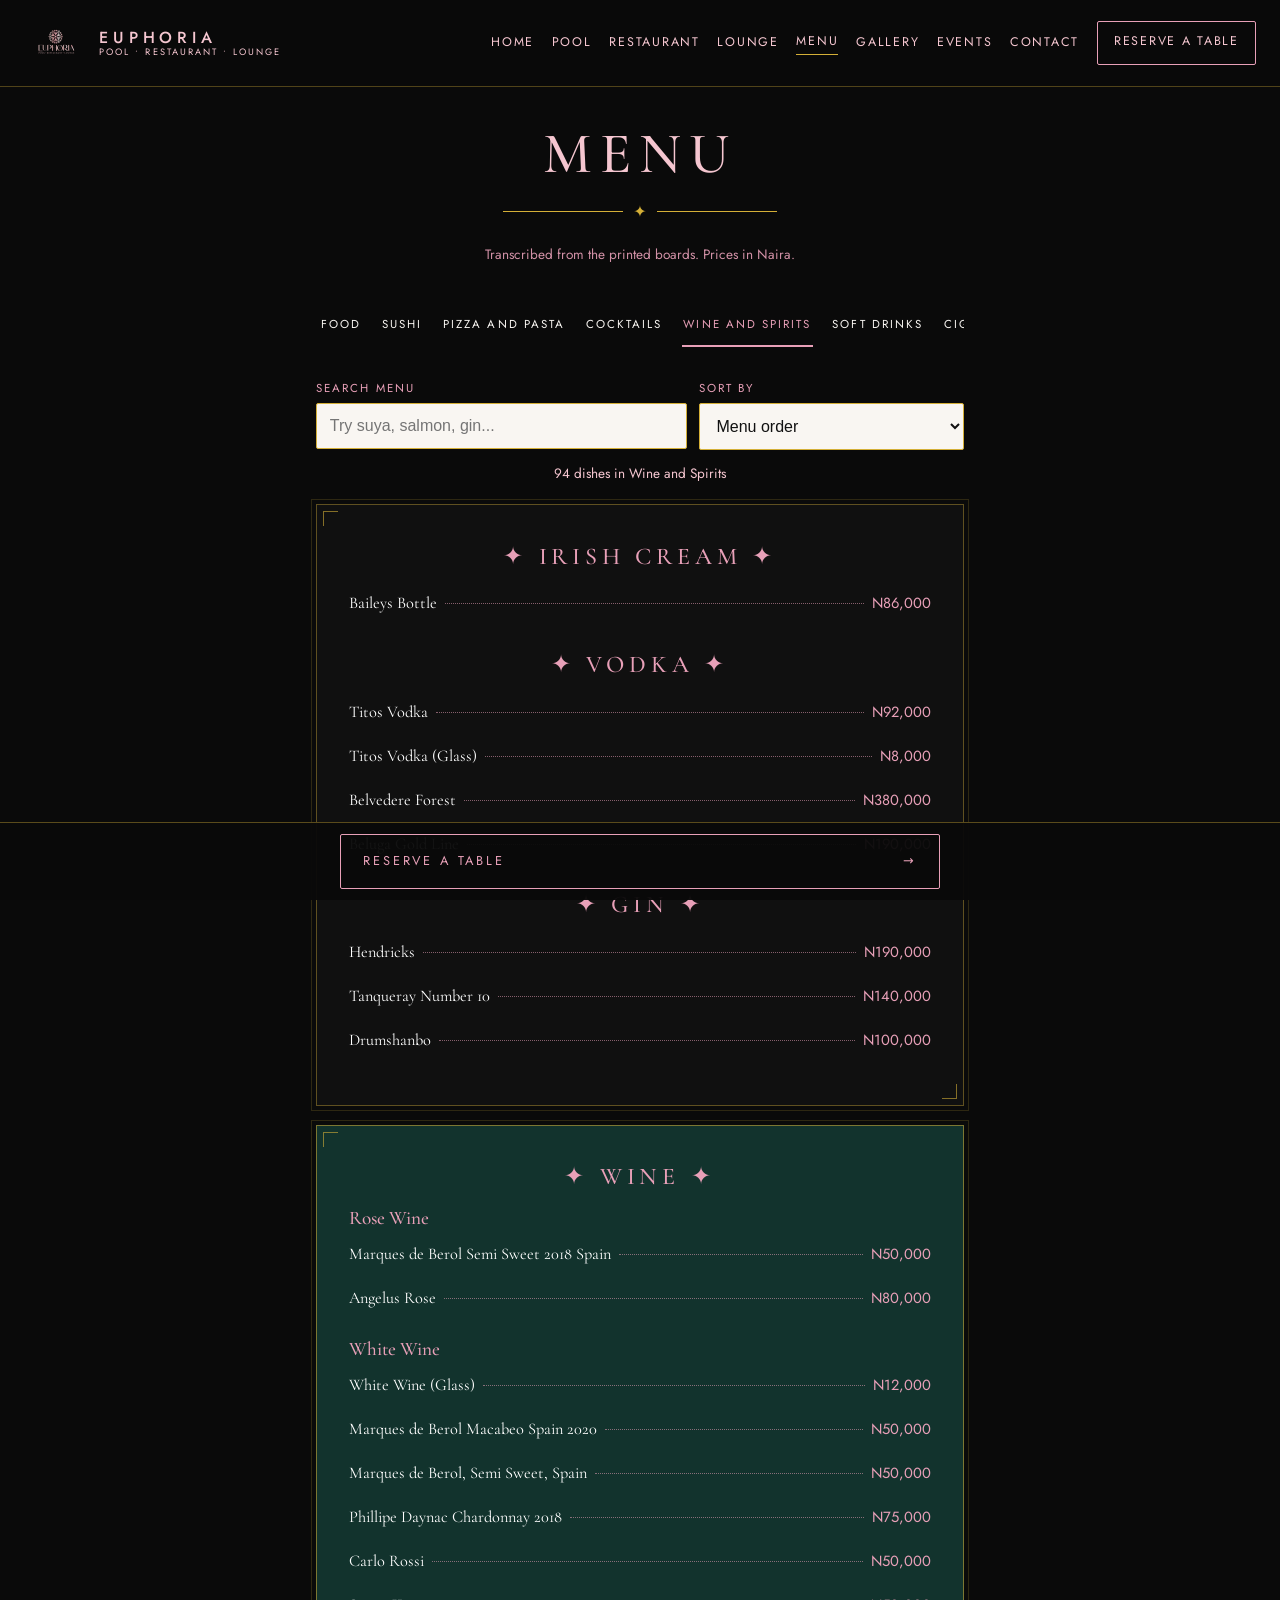
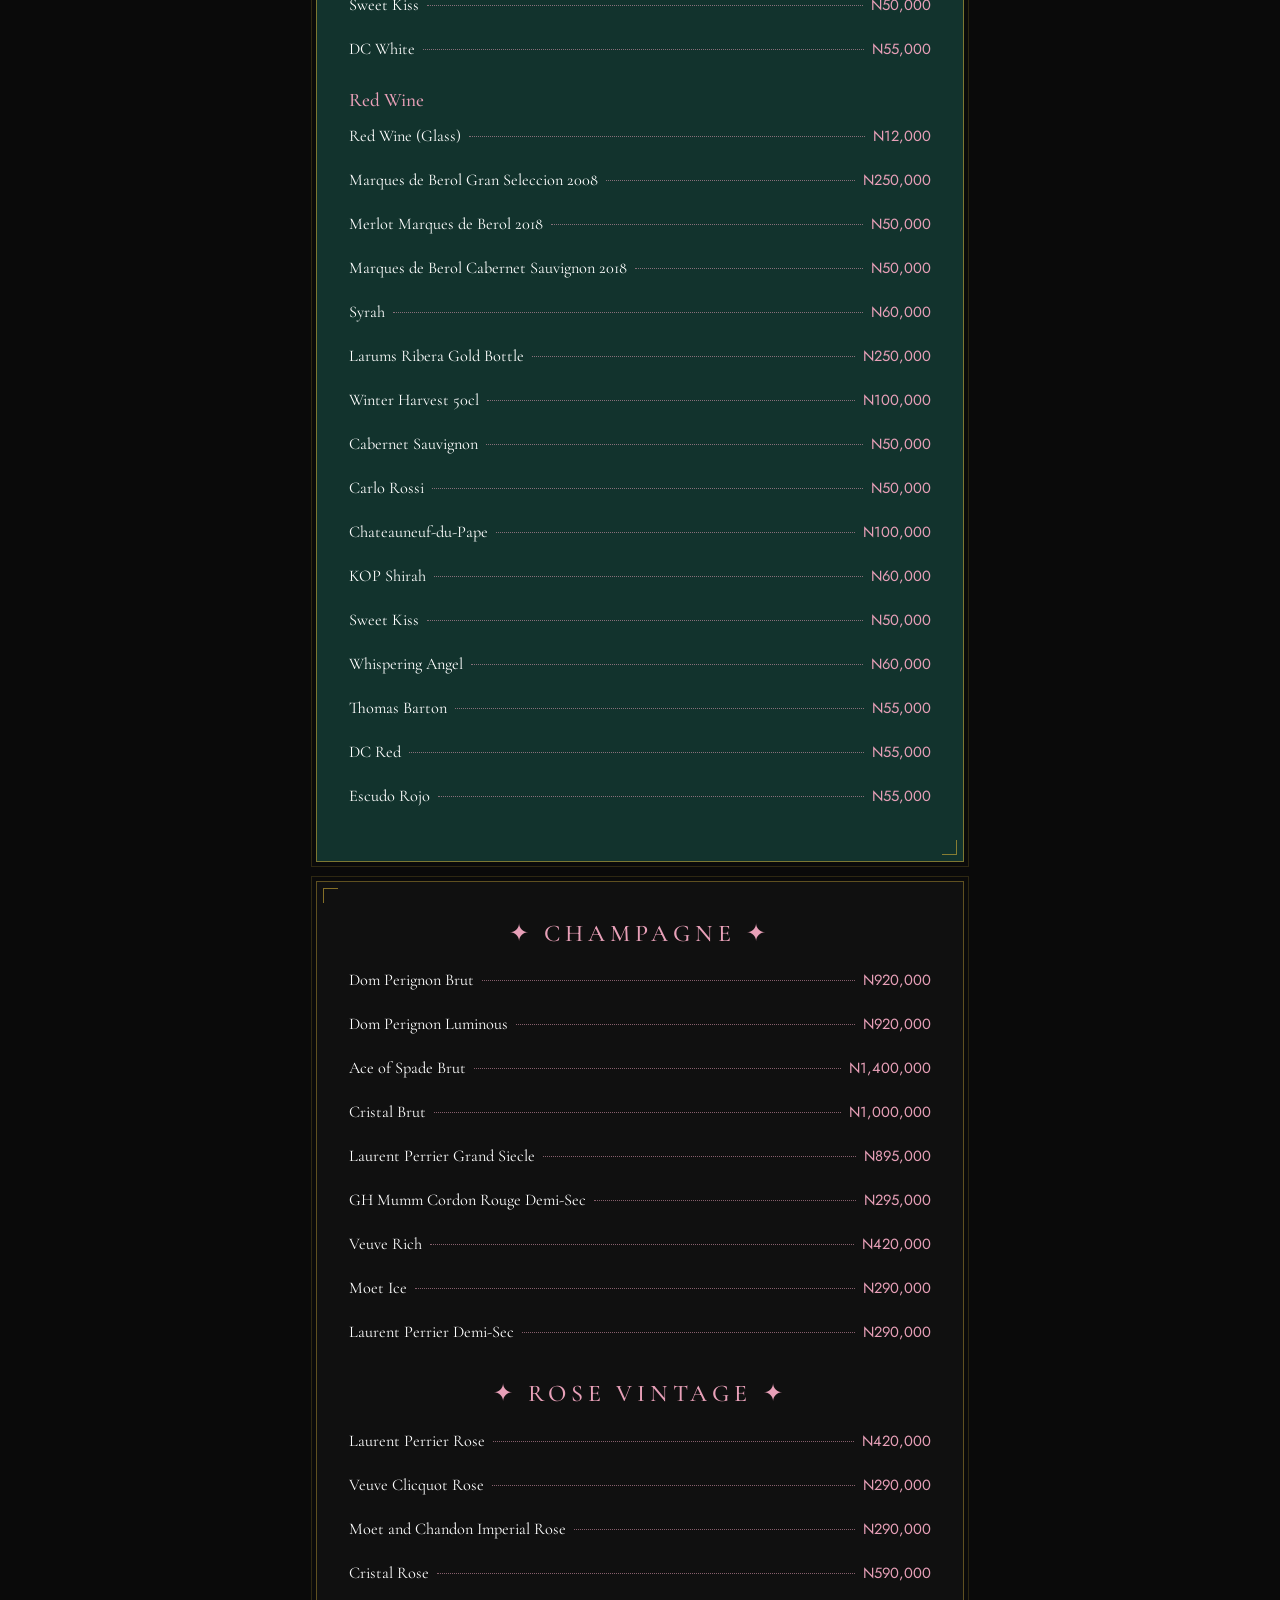
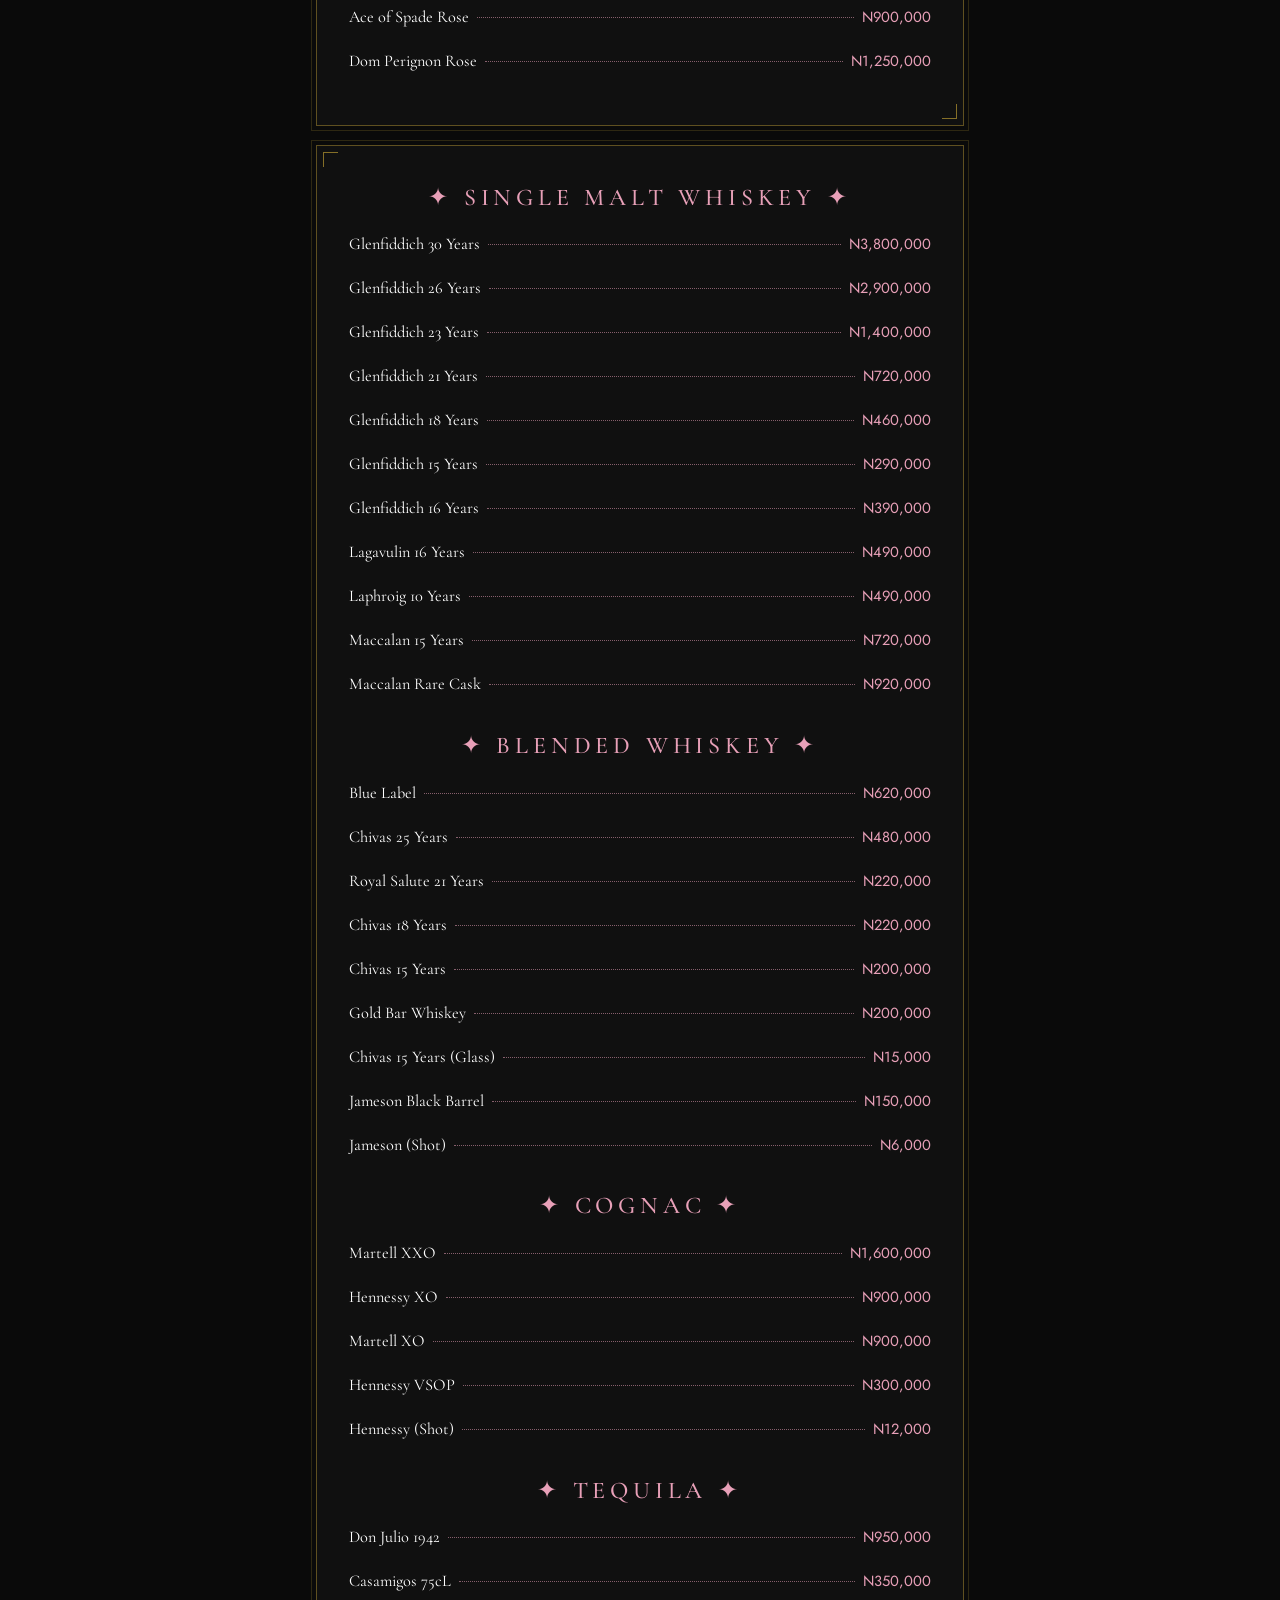
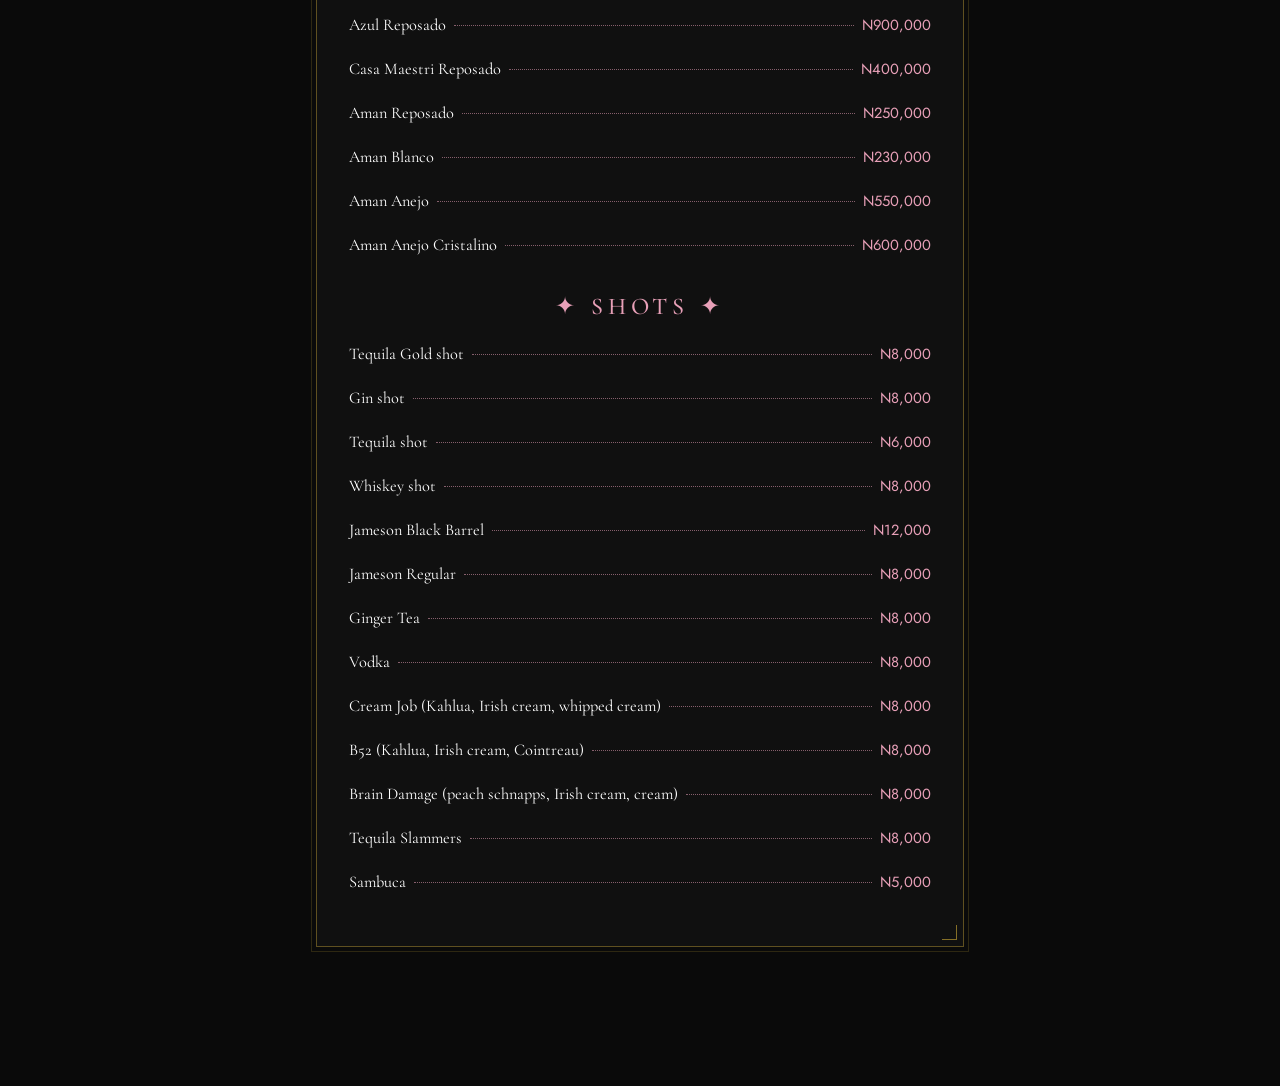
==== commit 9a96ea02: "Story section uses cherry-blossom asset on Soft Ivory; drop beer note; compress blossom to WebP" ====
--- a/website/menu.html
+++ b/website/menu.html
@@ -497,7 +497,6 @@
       </ul>
     </section>
 
-    <p class="menu-note">No beer board was among the 43 images, so no Beer tab is shown. Ask the bar for the current beer list.</p>
     <p class="menu-empty" id="menu-empty" hidden>No dishes match your search in this section. Try another word or category.</p>
   </div>
 </main>
--- a/website/styles.css
+++ b/website/styles.css
@@ -67,12 +67,12 @@
 .hero-content h1{color:var(--pink)}
 
 /* Story */
-.story{background:var(--ivory);color:#222;padding:4.5rem 0}
+/* Light sections use Soft Ivory #F9F6F2 (spec 3, light content areas), never pure white */
+.story{background:#F9F6F2;color:#222;padding:4.5rem 0}
 .story h2{color:#1c1c1c}
 .story-grid{display:grid;grid-template-columns:1fr 1fr;gap:3rem;align-items:center}
-.story-art{position:relative;min-height:380px;display:flex;justify-content:center}
-.story-art svg{width:min(380px,90%);height:auto}
-.story-blossom{position:absolute;right:0;bottom:0;width:180px;height:120px;object-fit:cover;border:1px solid var(--brass);opacity:.9}
+.story-art{display:flex;align-items:center;justify-content:center}
+.story-art img{width:100%;height:auto}
 .text-link{color:var(--burgundy);letter-spacing:.18em;text-transform:uppercase;font-size:.75rem;text-decoration:none;border-bottom:1px solid transparent}
 .text-link:hover{border-bottom-color:var(--brass)}
 .text-link-gold{color:var(--brass)}
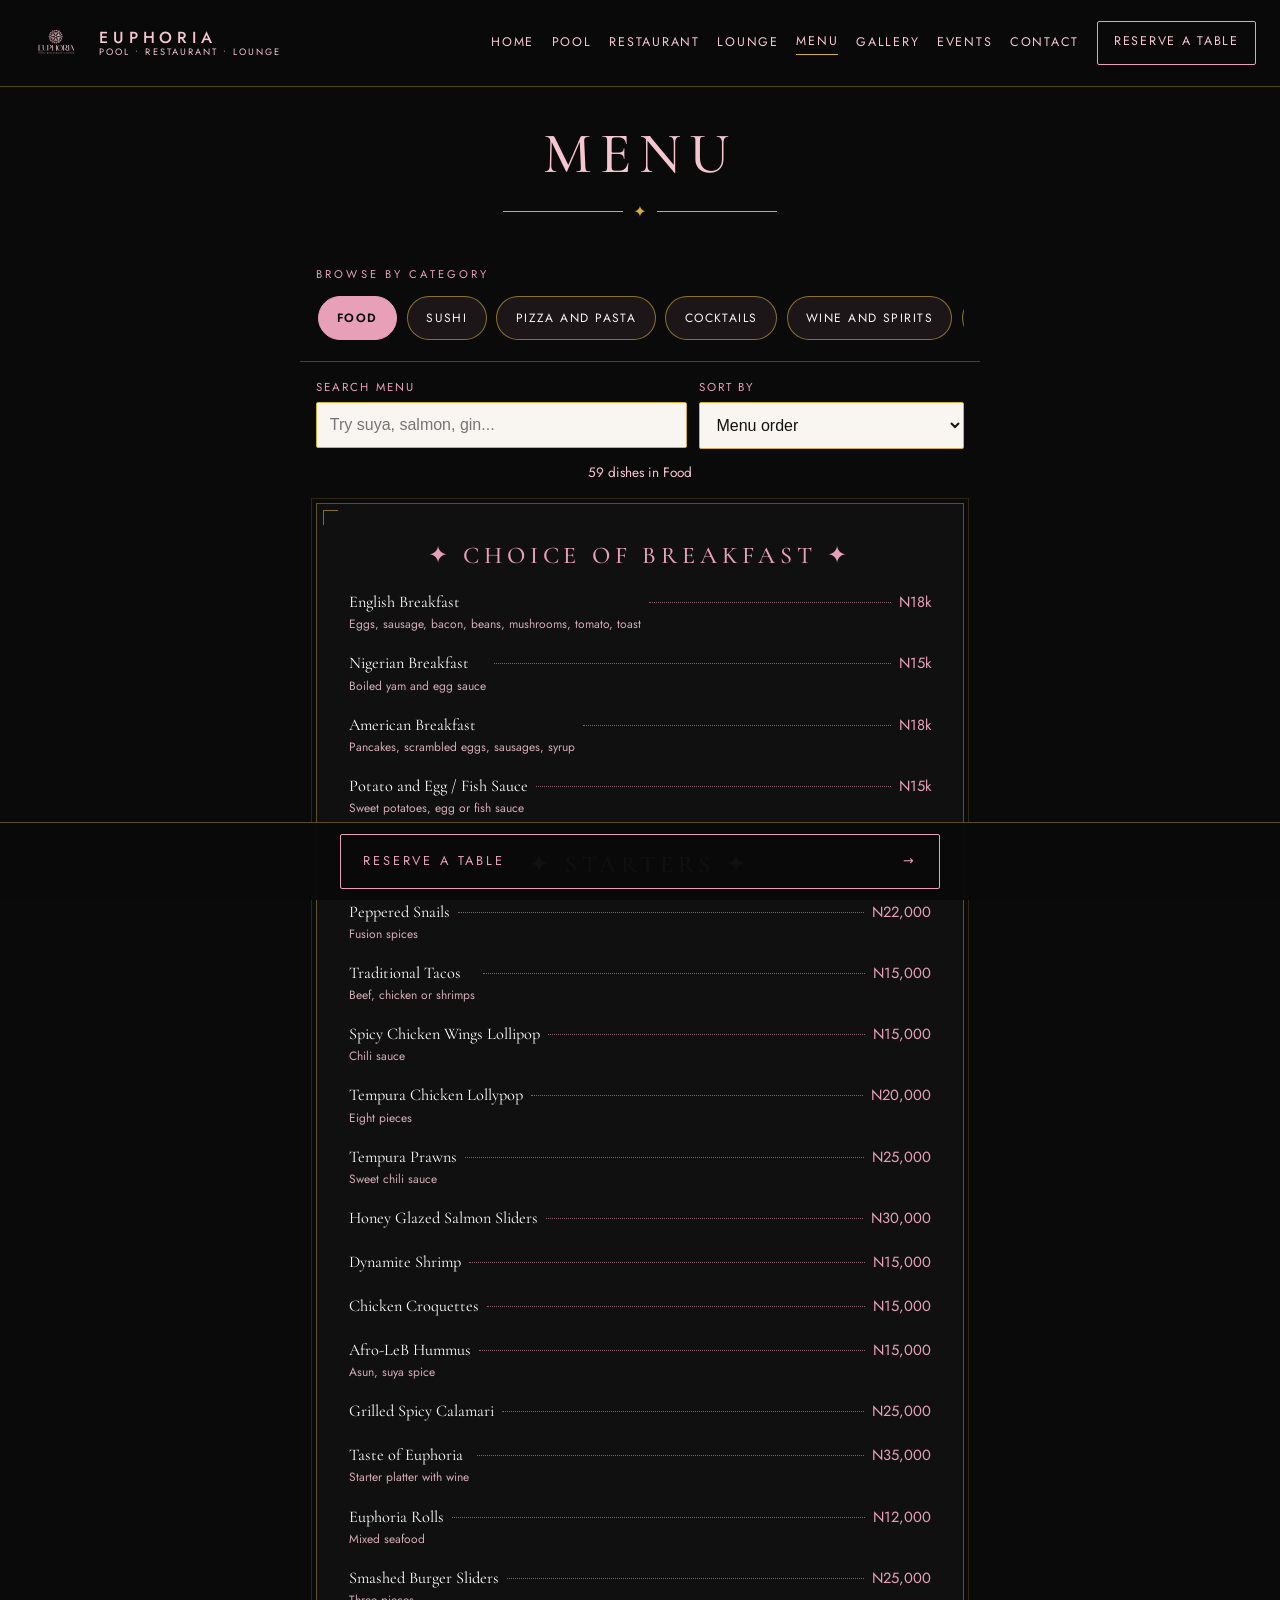
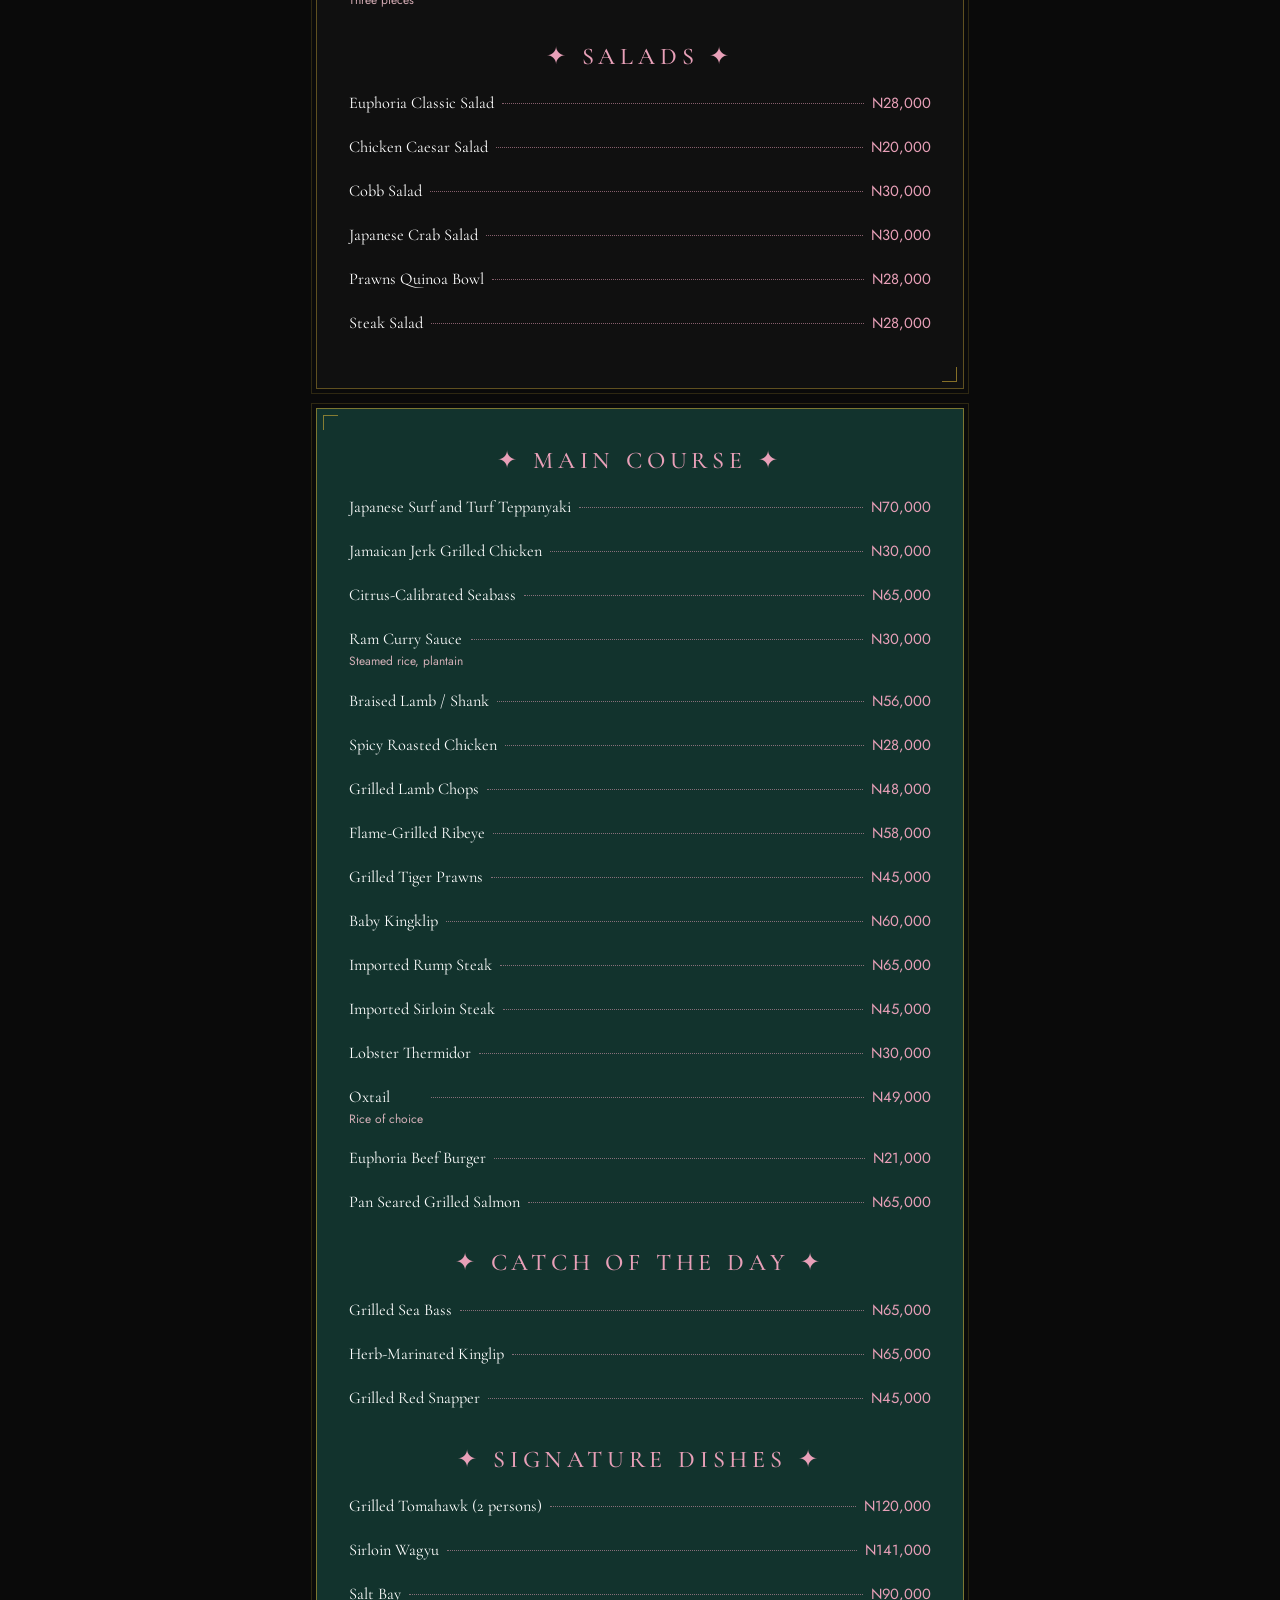
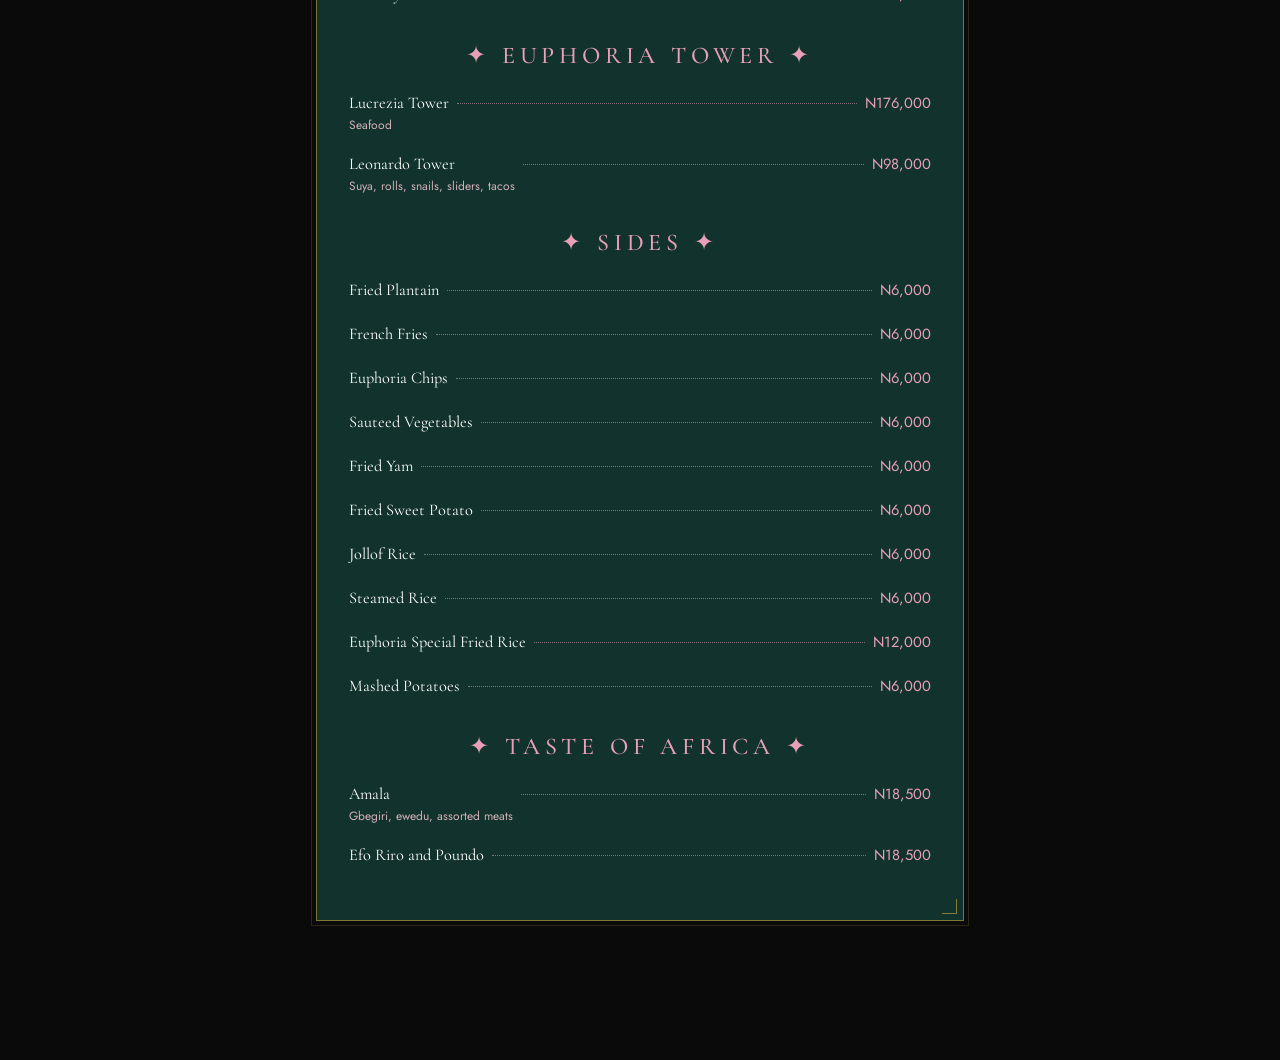
==== commit 57621359: "Menu tabs as sticky labeled buttons; default to Food" ====
--- a/website/menu.html
+++ b/website/menu.html
@@ -40,18 +40,20 @@
   <div class="menu-hero">
     <h1>Menu</h1>
     <div class="rule rule-center" aria-hidden="true"><span></span><i>✦</i><span></span></div>
-    <p class="menu-note">Transcribed from the printed boards. Prices in Naira.</p>
   </div>
 
-  <div class="tabs" role="tablist" aria-label="Menu categories">
-    <button role="tab" data-tab="food" aria-selected="false">Food</button>
-    <button role="tab" data-tab="sushi" aria-selected="false">Sushi</button>
-    <button role="tab" data-tab="pizza-pasta" aria-selected="false">Pizza and Pasta</button>
-    <button role="tab" data-tab="cocktails" aria-selected="false">Cocktails</button>
-    <button role="tab" data-tab="wine-spirits" aria-selected="true" class="active">Wine and Spirits</button>
-    <button role="tab" data-tab="soft" aria-selected="false">Soft Drinks</button>
-    <button role="tab" data-tab="cigars" aria-selected="false">Cigars</button>
-    <button role="tab" data-tab="dessert" aria-selected="false">Dessert</button>
+  <div class="tabs-wrap">
+    <p class="tabs-label">Browse by category</p>
+    <div class="tabs" role="tablist" aria-label="Menu categories">
+      <button role="tab" data-tab="food" aria-selected="true" class="active">Food</button>
+      <button role="tab" data-tab="sushi" aria-selected="false">Sushi</button>
+      <button role="tab" data-tab="pizza-pasta" aria-selected="false">Pizza and Pasta</button>
+      <button role="tab" data-tab="cocktails" aria-selected="false">Cocktails</button>
+      <button role="tab" data-tab="wine-spirits" aria-selected="false">Wine and Spirits</button>
+      <button role="tab" data-tab="soft" aria-selected="false">Soft Drinks</button>
+      <button role="tab" data-tab="cigars" aria-selected="false">Cigars</button>
+      <button role="tab" data-tab="dessert" aria-selected="false">Dessert</button>
+    </div>
   </div>
 
   <div class="menu-tools">
@@ -67,8 +69,8 @@
   <p class="menu-count" id="menu-count" role="status" aria-live="polite"></p>
 
   <div id="menu-list">
-    <!-- WINE & SPIRITS (default visible, mirrors menu.png mockup) -->
-    <section class="menu-card" data-cat="wine-spirits" aria-label="Wine and spirits">
+    <!-- WINE & SPIRITS -->
+    <section class="menu-card" data-cat="wine-spirits" hidden aria-label="Wine and spirits">
       <h2><span aria-hidden="true">✦</span> Irish Cream <span aria-hidden="true">✦</span></h2>
       <ul>
         <li><span class="item">Baileys Bottle</span><span class="dots" aria-hidden="true"></span><span class="price">N86,000</span></li>
@@ -88,7 +90,7 @@
       </ul>
     </section>
 
-    <section class="menu-card menu-card-green" data-cat="wine-spirits" aria-label="Wine">
+    <section class="menu-card menu-card-green" data-cat="wine-spirits" hidden aria-label="Wine">
       <h2><span aria-hidden="true">✦</span> Wine <span aria-hidden="true">✦</span></h2>
       <h3>Rose Wine</h3>
       <ul>
@@ -126,7 +128,7 @@
       </ul>
     </section>
 
-    <section class="menu-card" data-cat="wine-spirits" aria-label="Champagne and rose">
+    <section class="menu-card" data-cat="wine-spirits" hidden aria-label="Champagne and rose">
       <h2><span aria-hidden="true">✦</span> Champagne <span aria-hidden="true">✦</span></h2>
       <ul>
         <li><span class="item">Dom Perignon Brut</span><span class="dots" aria-hidden="true"></span><span class="price">N920,000</span></li>
@@ -150,7 +152,7 @@
       </ul>
     </section>
 
-    <section class="menu-card" data-cat="wine-spirits" aria-label="Whiskey Cognac Tequila Shots">
+    <section class="menu-card" data-cat="wine-spirits" hidden aria-label="Whiskey Cognac Tequila Shots">
       <h2><span aria-hidden="true">✦</span> Single Malt Whiskey <span aria-hidden="true">✦</span></h2>
       <ul>
         <li><span class="item">Glenfiddich 30 Years</span><span class="dots" aria-hidden="true"></span><span class="price">N3,800,000</span></li>
@@ -215,7 +217,7 @@
     </section>
 
     <!-- FOOD -->
-    <section class="menu-card" data-cat="food" hidden aria-label="Breakfast and starters">
+    <section class="menu-card" data-cat="food" aria-label="Breakfast and starters">
       <h2><span aria-hidden="true">✦</span> Choice of Breakfast <span aria-hidden="true">✦</span></h2>
       <ul>
         <li><span class="item">English Breakfast <small>Eggs, sausage, bacon, beans, mushrooms, tomato, toast</small></span><span class="dots" aria-hidden="true"></span><span class="price">N18k</span></li>
@@ -250,7 +252,7 @@
       </ul>
     </section>
 
-    <section class="menu-card menu-card-green" data-cat="food" hidden aria-label="Mains">
+    <section class="menu-card menu-card-green" data-cat="food" aria-label="Mains">
       <h2><span aria-hidden="true">✦</span> Main Course <span aria-hidden="true">✦</span></h2>
       <ul>
         <li><span class="item">Japanese Surf and Turf Teppanyaki</span><span class="dots" aria-hidden="true"></span><span class="price">N70,000</span></li>
@@ -518,7 +520,7 @@
 const sortSelect = document.getElementById('menu-sort');
 const countNote = document.getElementById('menu-count');
 const emptyNote = document.getElementById('menu-empty');
-let activeCat = 'wine-spirits';
+let activeCat = 'food';
 
 function priceValue(text) {
   const m = String(text).replace(/,/g, '').match(/([\d.]+)\s*([kK]?)/);
--- a/website/menu.css
+++ b/website/menu.css
@@ -4,7 +4,6 @@
 .menu-hero{text-align:center;padding:2.2rem 0 .6rem}
 .menu-hero h1{font-family:"Cormorant Garamond",Georgia,serif;font-weight:500;font-size:clamp(2.6rem,12vw,3.6rem);letter-spacing:.14em;color:#F5C6D0;margin:0;text-transform:uppercase}
 .rule-center{justify-content:center}
-.menu-note{text-align:center;font-size:.85rem;color:#E8A0B8;opacity:.9}
 .menu-tools{display:grid;grid-template-columns:1fr;gap:.7rem;margin-top:1rem}
 .menu-tools label{display:flex;flex-direction:column;gap:.35rem;font-size:.72rem;letter-spacing:.18em;text-transform:uppercase;color:#E8A0B8}
 .menu-tools input,.menu-tools select{background:#F9F6F2;border:1px solid #D4AF37;color:#111;padding:.8rem;min-height:44px;font-size:1rem;border-radius:2px;width:100%;letter-spacing:normal;text-transform:none}
@@ -13,9 +12,14 @@
 @media (min-width:480px){
   .menu-tools{grid-template-columns:1.4fr 1fr}
 }
-.tabs{display:flex;gap:1.1rem;overflow-x:auto;padding:.9rem .2rem 1rem;-webkit-overflow-scrolling:touch;scrollbar-width:thin}
-.tabs [role="tab"]{flex:0 0 auto;background:none;border:none;color:#F9F6F2;font-family:"Jost",sans-serif;font-size:.72rem;letter-spacing:.18em;text-transform:uppercase;padding:.7rem .1rem;min-height:44px;cursor:pointer;border-bottom:2px solid transparent}
-.tabs [role="tab"].active{color:#E8A0B8;border-bottom-color:#E8A0B8}
+.tabs-wrap{position:sticky;top:67px;z-index:40;background:#0A0A0A;margin:0 -16px;padding:.6rem 16px .9rem;border-bottom:1px solid rgba(212,175,55,.35)}
+.tabs-label{margin:.2rem 0 .55rem;font-size:.7rem;letter-spacing:.28em;text-transform:uppercase;color:#E8A0B8}
+.tabs{display:flex;gap:.6rem;overflow-x:auto;padding:.2rem .1rem .4rem;-webkit-overflow-scrolling:touch;scrollbar-width:thin}
+.tabs [role="tab"]{flex:0 0 auto;background:rgba(232,160,184,.08);border:1px solid rgba(212,175,55,.6);border-radius:999px;color:#F9F6F2;font-family:"Jost",sans-serif;font-size:.75rem;letter-spacing:.12em;text-transform:uppercase;padding:.7rem 1.15rem;min-height:44px;cursor:pointer}
+.tabs [role="tab"].active{background:#E8A0B8;border-color:#E8A0B8;color:#0A0A0A;font-weight:600}
+@media (min-width:961px){
+  .tabs-wrap{top:62px}
+}
 .menu-card{background:#101010;border:1px solid rgba(212,175,55,.4);outline:1px solid rgba(212,175,55,.18);outline-offset:4px;padding:1.6rem 1.2rem;margin:1.2rem 0;position:relative}
 .menu-card::before,.menu-card::after{content:"";position:absolute;width:14px;height:14px;border:1px solid rgba(212,175,55,.6)}
 .menu-card::before{top:6px;left:6px;border-right:none;border-bottom:none}
